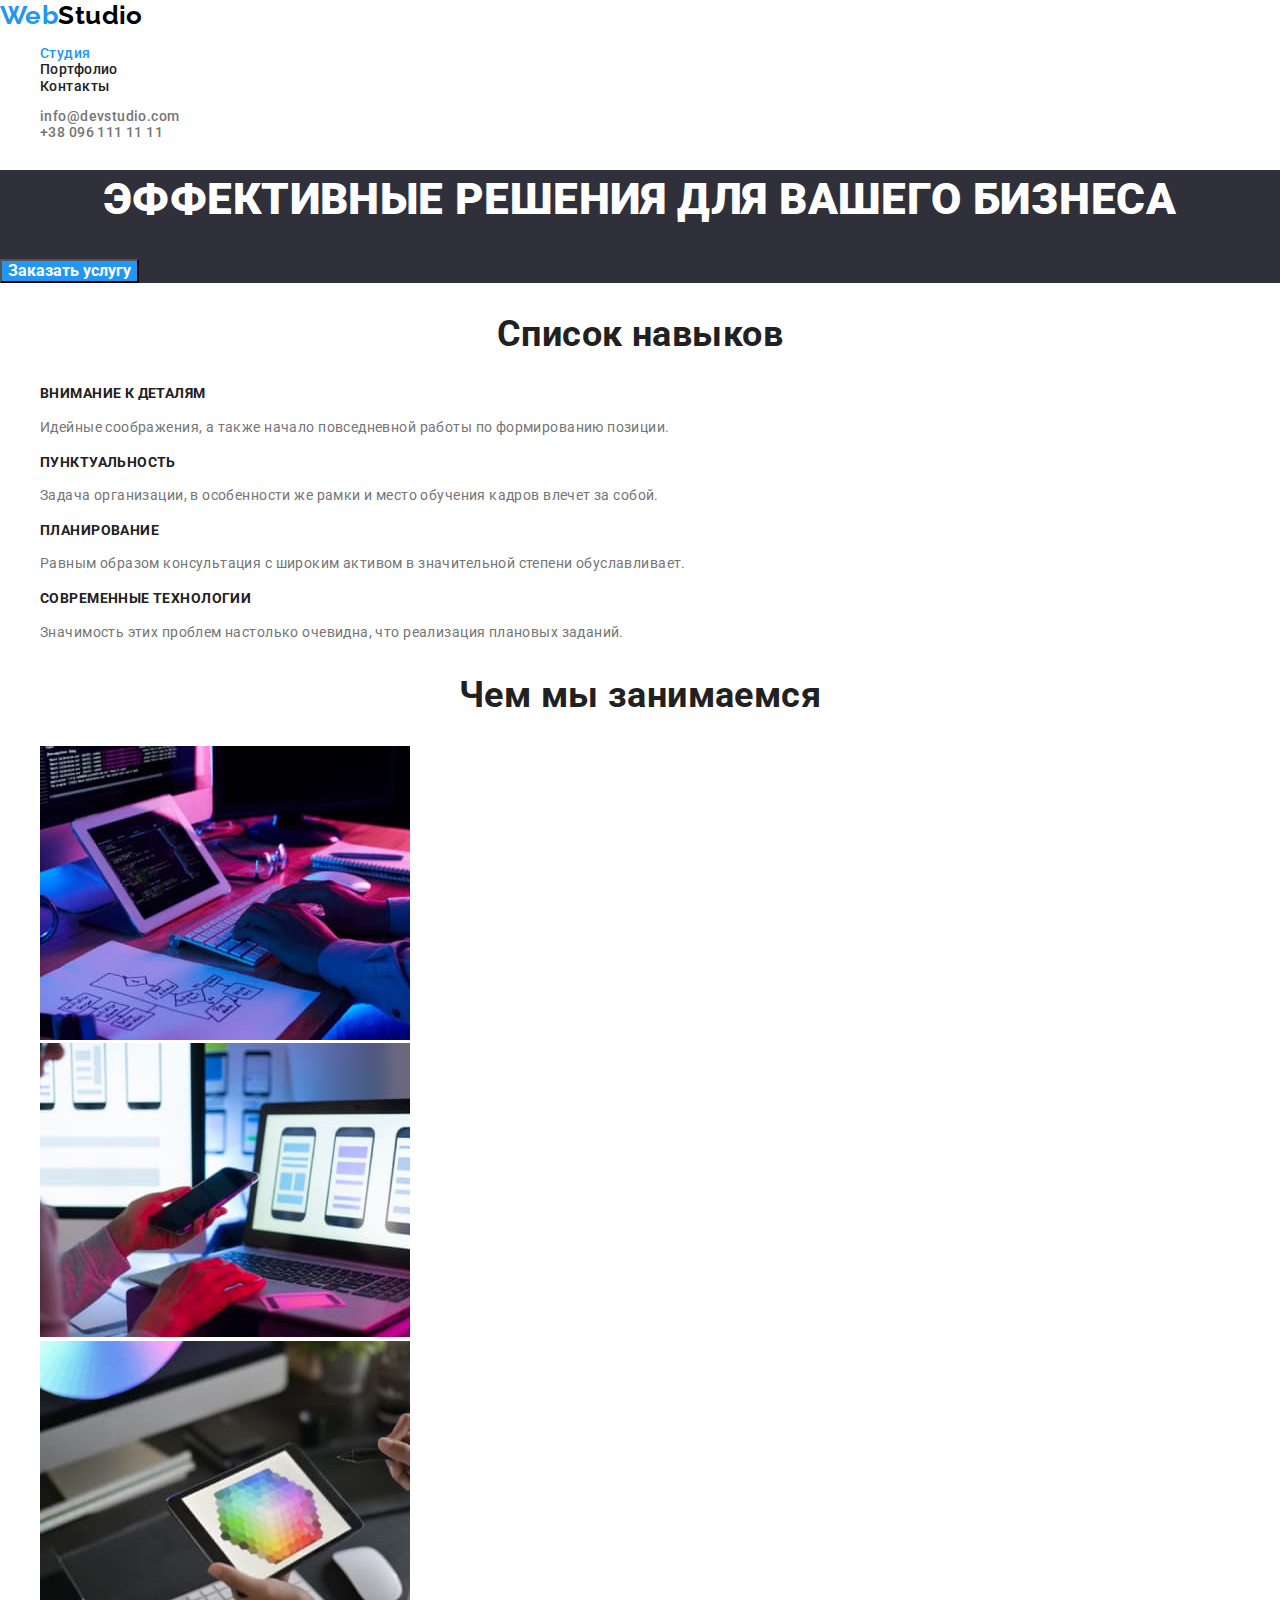
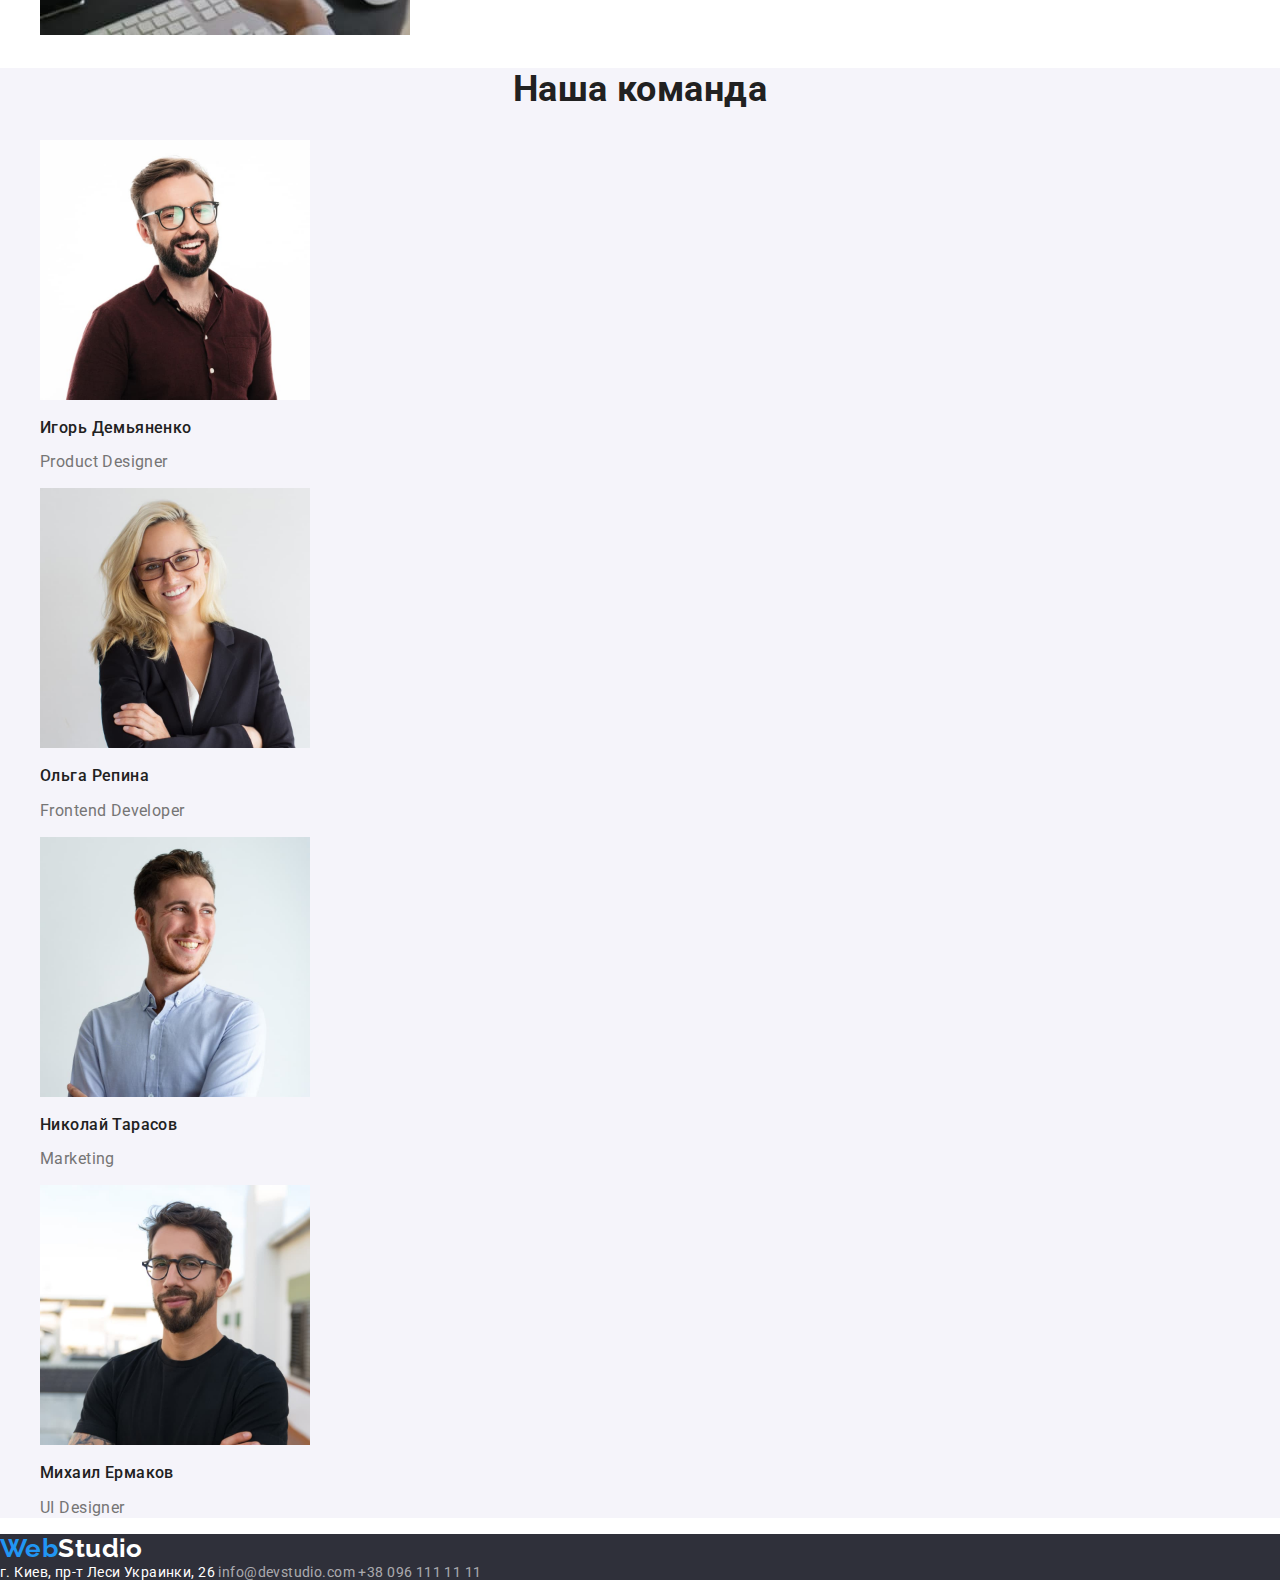
==== index.html @ aab305a7 "нормализация добавлена" ====
<!DOCTYPE html>
<html lang="ru">

<head>
    <meta charset="UTF-8">
    <meta http-equiv="X-UA-Compatible" content="IE=edge">
    <meta name="viewport" content="width=, initial-scale=1.0">
    <title>WebStudio</title>    
    <link rel="preconnect" href="https://fonts.googleapis.com">
    <link rel="preconnect" href="https://fonts.gstatic.com" crossorigin>
    <link
        href="https://fonts.googleapis.com/css2?family=Raleway:wght@700&family=Roboto:wght@400;500;700;900&display=swap"
        rel="stylesheet">
        <link rel="stylesheet" href="https://cdnjs.cloudflare.com/ajax/libs/modern-normalize/1.1.0/modern-normalize.min.css">
        <link rel="stylesheet" href="./css/style.css">
</head>

<div class="conteiner">
    <body>
        <header class="header">
            <nav class="site-nav">
                <a href="/" class=logo><span class="logo-color">Web</span>Studio</a>
                <ul class="list">
                    <li><a href="./ndex.html" class="link current">Студия</a></li>
                    <li><a href="./portfolio.html" class="link">Портфолио</a></li>
                    <li><a href="/" class="link">Контакты</a></li>
                </ul>
    
            </nav>
    
            <ul class="list">
                <li><a href="mailto:info@devstudio.com" class="user link">info@devstudio.com</a></li>
                <li><a href="tel:+380961111111" class="user link">+38 096 111 11 11</a></li>
            </ul>
    
        </header>
    
        <main>
            <!--Герой-->
            <section class="hero">
                <h1 class="hero-title">Эффективные решения для вашего бизнеса</h1>
                <button type="button" class="button"> Заказать услугу</button>
            </section>
            <!--Преимущества-->
            <section class="section">
                <h2 class="section-title">Cписок навыков</h2>
                <ul class="feature-list list">
                    <li>
                        <h3 class="title">Внимание к деталям</h3>
                        <p class="text">Идейные соображения, а также начало повседневной работы по формированию позиции.</p>
                    </li>
                    <li>
                        <h3 class="title">Пунктуальность</h3>
                        <p class="text">Задача организации, в особенности же рамки и место обучения кадров влечет за собой.
                        </p>
                    </li>
                    <li>
                        <h3 class="title">Планирование</h3>
                        <p class="text">Равным образом консультация с широким активом в значительной степени обуславливает.
                        </p>
                    </li>
                    <li>
                        <h3 class="title">Современные технологии</h3>
                        <p class="text">Значимость этих проблем настолько очевидна, что реализация плановых заданий.</p>
                    </li>
    
                </ul>
            </section>
            <!--Примеры работ-->
            <section class="section">
                <h2 class="section-title">Чем мы занимаемся</h2>
                <ul class="list">
                    <li> <a href="">
                            <img src="./images/box1.jpg" alt="версия для компьютера" width="370">
                        </a>
                    </li>
                    <li> <a href=""><img src="./images/box2.jpg" alt="версия для телефона" width="370"></a>
    
                    </li>
                    <li><a href=""><img src="./images/box3.jpg" alt="версия для планшета" width="370"></a>
    
                    </li>
                </ul>
            </section>
            <!--Наша команда-->
            <section class="section team">
                <h2 class="section-title">Наша команда</h2>
                <ul class="list">
                    <li>
                        <img src="./images/img1.jpg" alt="фото Игоря Демьяненко" width="270">
                        <h3 class="name">Игорь Демьяненко</h3>
                        <p class="post">Product Designer</p>
                    </li>
                    <li>
                        <img src="./images/img2.jpg" alt="фото Ольги Репиной" width="270">
                        <h3 class="name">Ольга Репина</h3>
                        <p class="post">Frontend Developer</p>
                    </li>
                    <li>
                        <img src="./images/img3.jpg" alt="фото Николая Тарасова" width="270">
                        <h3 class="name">Николай Тарасов</h3>
                        <p class="post">Marketing</p>
                    </li>
                    <li>
                        <img src="./images/img4.jpg" alt="фото Михаила Ермакова" width="270">
                        <h3 class="name">Михаил Ермаков</h3>
                        <p class="post">UI Designer</p>
                    </li>
                </ul>
            </section>
        </main>
    
        <footer class="footer">
            <a href="/" class="footer-logo link"><span class="logo-color">Web</span>Studio</a>
            <address class="address">
                г. Киев, пр-т Леси Украинки, 26
                <a href="mailto:info@devstudio.com" class="footer-link link">info@devstudio.com</a>
                <a href="tel:+380961111111" class="footer-link link">+38 096 111 11 11</a>
            </address>
    
        </footer>
    
    </body>
</div>

</html>
---- css/style.css ----
/* основной цвет  #757575* */
/* вторичный цвет #212121* /
/* цвет фона  #E5E5E5*/
/* вторичный цвет фона  2F303A*/
/* цвет в хутуре rgb(0, 0, 0, 0.2) */
/* акцент 2196F3*/

:root {
  --primary-text-color: #757575;
  --title-text-color: #212121;
  --primary-bg-color: #ffffff;
  --secondary-bg-color: #2f303a;
  --accent: #2196f3;
}
/* общие свойства */
body {
  background-color: var(--primary-bg-color);
  color: var(--primary-text-color);
  font-family: Roboto, sans-serif;
  font-weight: 400;
  font-size: 14px;
  letter-spacing: 0.03em;
}

.list,
.lists {
  list-style: none;
}
.link {
  text-decoration: none;
}

.user {
  color: var(--primary-text-color);
  font-weight: 500;
}
.user:hover {
  color: var(--accent);
}

.logo {
  color: #000000;
  font-family: Raleway, sans-serif;
  font-weight: 700;
  font-size: 26px;
  line-height: 1.19;
  text-decoration: none;
}
.logo-color {
  color: var(--accent);
}
.footer-logo {
  color: #ffffff;
  font-family: Raleway, sans-serif;
  font-weight: 700;
  font-size: 26px;
  text-decoration: none;
}

.footer {
  background-color: #2f303a;
}
/* Навигация */
.site-nav .link {
  color: var(--title-text-color);
  font-weight: 500;
  font-size: 14px;
  line-height: 1.17;
}
.site-nav .link:hover,
.site-nav .link.current {
  color: var(--accent);
}

/* Герой */
.hero {
  background-color: var(--secondary-bg-color);
}
.hero-title {
  color: #ffffff;
  font-weight: 900;
  font-size: 44px;
  line-height: 1.36;
  text-align: center;
  text-transform: uppercase;
}
.button {
  color: var(--primary-bg-color);
  background-color: var(--accent);
  font-weight: 700;
  font-size: 16px;
}
.button:hover,
.button:focus {
  background-color: #188ce8;
}

/* Секция */
.section-title {
  color: var(--title-text-color);
  font-weight: 700;
  font-size: 36px;
  line-height: 1.17;
  text-align: center;
}

/* Преимущества */

.feature-list .title {
  color: var(--title-text-color);
  font-weight: 700;
  font-size: 14px;
  line-height: 1.17;
  text-transform: uppercase;
}
.feature-list .text {
  color: var(--primary-text-color);
  font-weight: 400;
  font-size: 14px;
  line-height: 1.71;
}

/* Примеры работ */

/* Наша команда */
.name {
  color: var(--title-text-color);
  font-size: 16px;
  font-weight: 500;
  line-height: 1.17;
}
.post {
  color: var(--primary-text-color);
  font-size: 16px;
  font-weight: 400;
  line-height: 1.17;
}
.team {
  background-color: #f5f4fa;
}
/* хутер */

.address {
  color: #ffffff;
  font-size: 14px;
  font-style: normal;
}
.footer-link {
  color: rgba(255, 255, 255, 0.6);
  font-size: 14px;
  font-weight: 400;
  line-height: 1.17;
}

/* Портфолио */
.filtr {
  color: var(--title-text-color);
  background-color: #f5f4fa;
  font-weight: 500;
  font-size: 16px;
  line-height: 1.62;
}
.filtr:hover,
.filtr:focus {
  background-color: var(--accent);
  color: #ffffff;
}
.lists .title {
  color: var(--title-text-color);
  font-weight: 700;
  font-size: 18px;
  line-height: 2;
}

.link .description {
  color: var(--primary-text-color);
  font-weight: 400;
  font-size: 16px;
  line-height: 1.87;
}
.currents {
  color: var(--primary-bg-color);
  background-color: var(--accent);
}
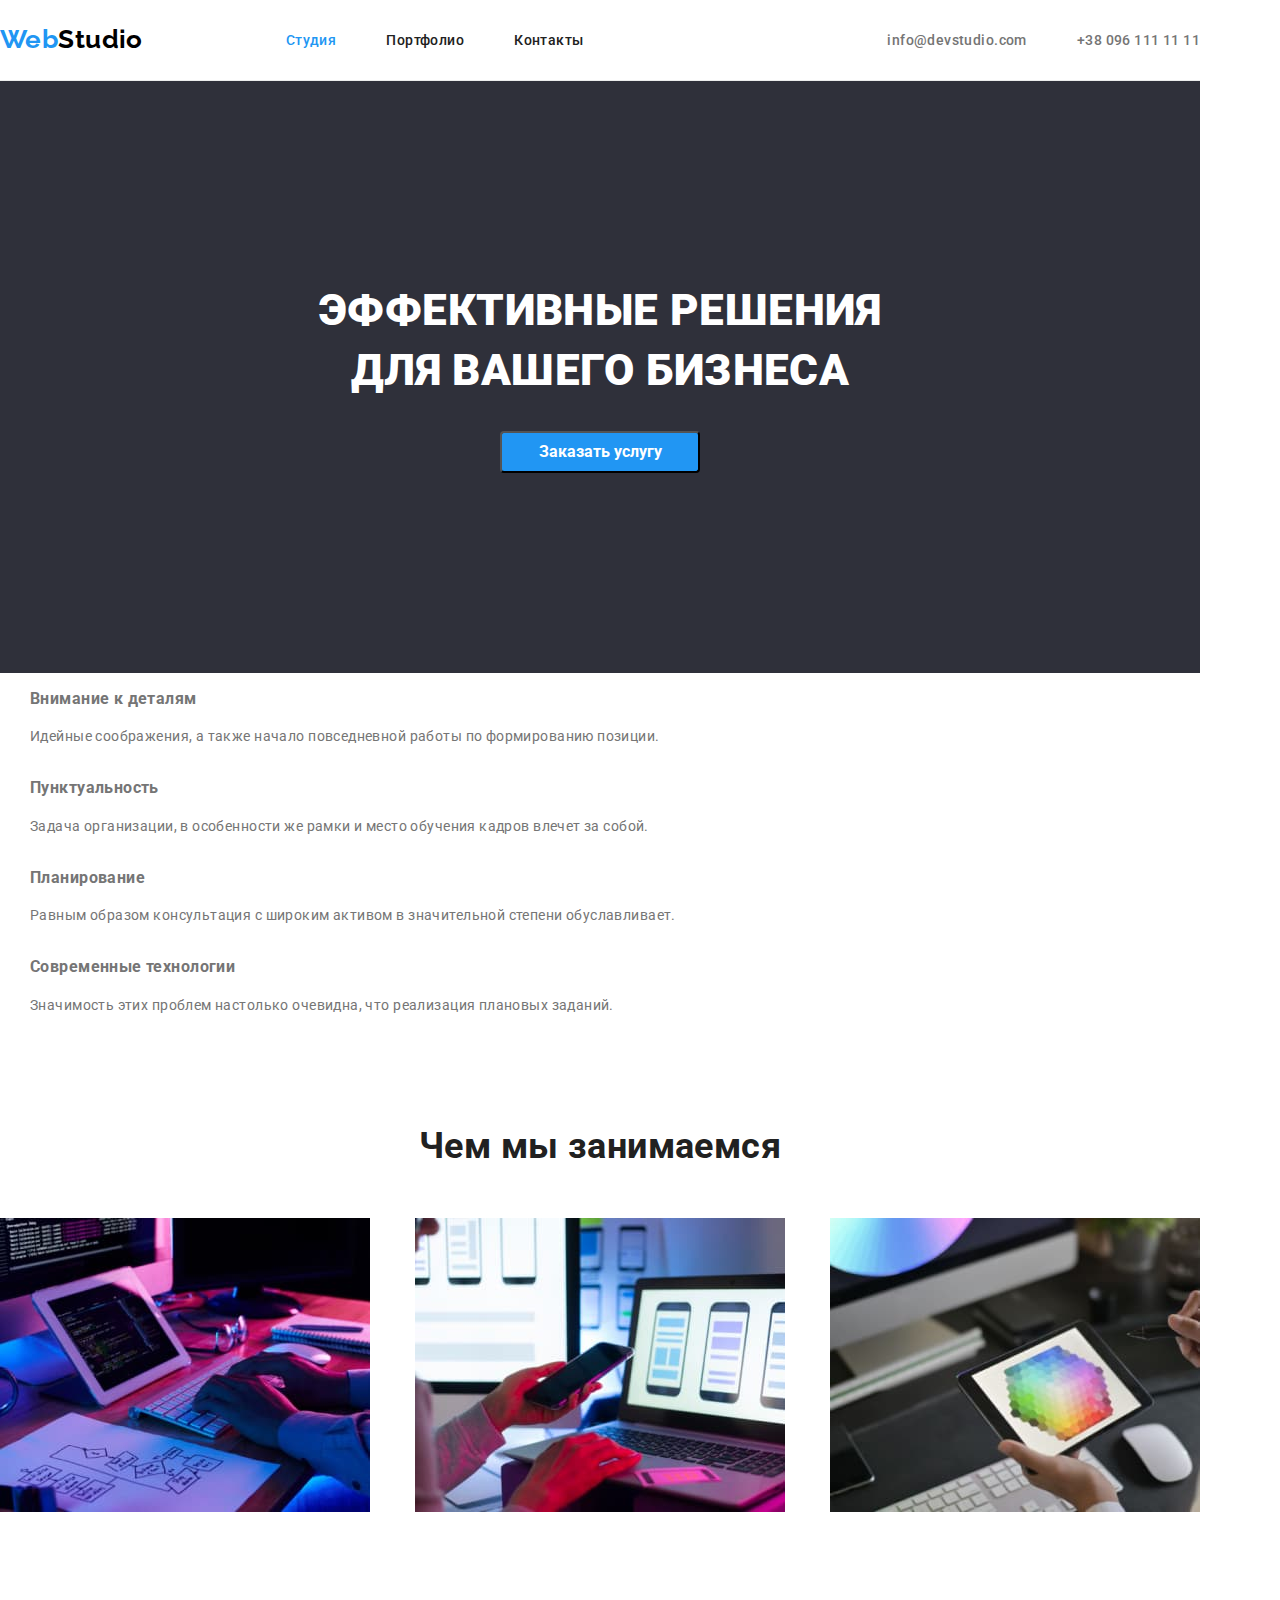
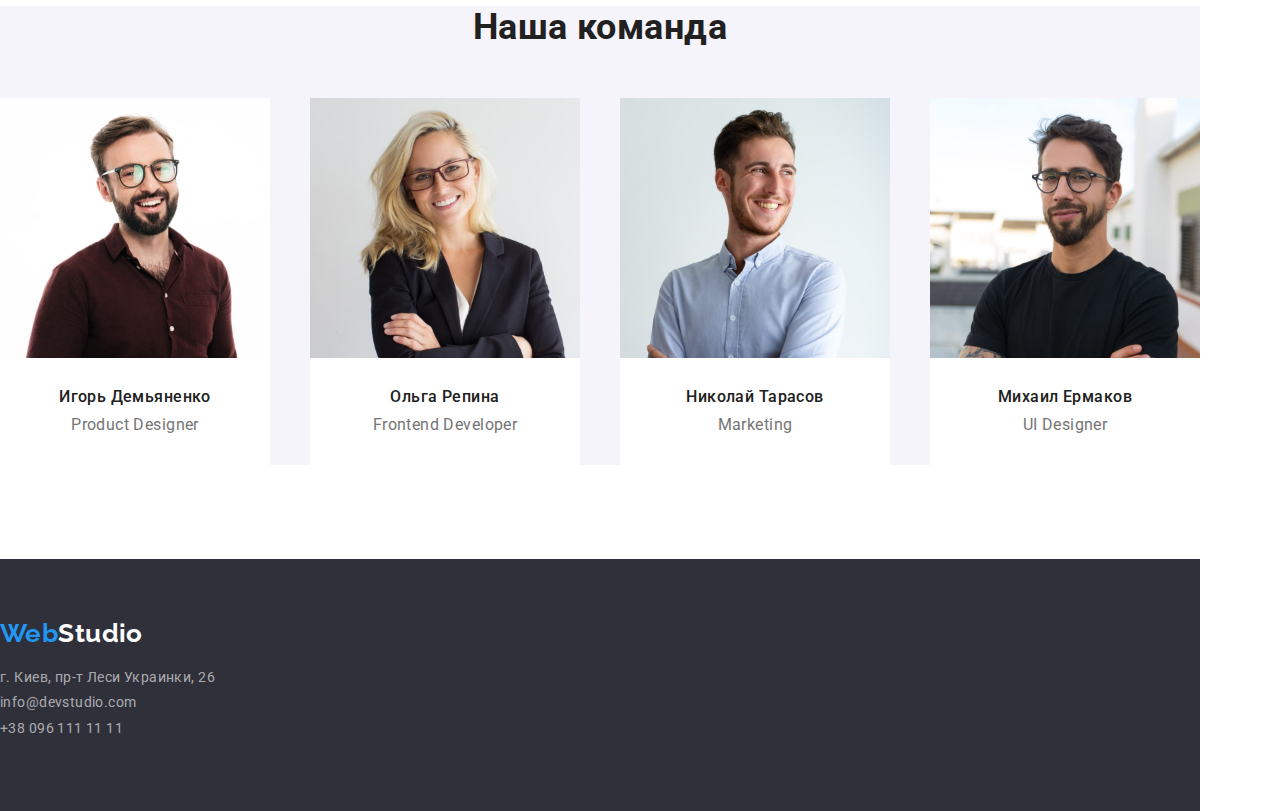
==== commit bba5ee40: "добавление флексов" ====
--- a/index.html
+++ b/index.html
@@ -5,121 +5,139 @@
     <meta charset="UTF-8">
     <meta http-equiv="X-UA-Compatible" content="IE=edge">
     <meta name="viewport" content="width=, initial-scale=1.0">
-    <title>WebStudio</title>    
+    <title>WebStudio</title>
     <link rel="preconnect" href="https://fonts.googleapis.com">
     <link rel="preconnect" href="https://fonts.gstatic.com" crossorigin>
     <link
         href="https://fonts.googleapis.com/css2?family=Raleway:wght@700&family=Roboto:wght@400;500;700;900&display=swap"
         rel="stylesheet">
-        <link rel="stylesheet" href="https://cdnjs.cloudflare.com/ajax/libs/modern-normalize/1.1.0/modern-normalize.min.css">
-        <link rel="stylesheet" href="./css/style.css">
+    <link rel="stylesheet"
+        href="https://cdnjs.cloudflare.com/ajax/libs/modern-normalize/1.1.0/modern-normalize.min.css">
+    <link rel="stylesheet" href="./css/style.css">
 </head>
 
 <div class="conteiner">
+
     <body>
         <header class="header">
             <nav class="site-nav">
                 <a href="/" class=logo><span class="logo-color">Web</span>Studio</a>
-                <ul class="list">
-                    <li><a href="./ndex.html" class="link current">Студия</a></li>
-                    <li><a href="./portfolio.html" class="link">Портфолио</a></li>
+                <ul class="list list-nav">
+                    <li><a href="./index.html" class="link current">Студия</a></li>
+                    <li><a href="./portfolio.html" class="link ">Портфолио</a></li>
                     <li><a href="/" class="link">Контакты</a></li>
                 </ul>
-    
+
             </nav>
-    
-            <ul class="list">
+
+            <ul class="lists">
                 <li><a href="mailto:info@devstudio.com" class="user link">info@devstudio.com</a></li>
-                <li><a href="tel:+380961111111" class="user link">+38 096 111 11 11</a></li>
+                <li><a href="tel:+380961111111" class="user link tel">+38 096 111 11 11</a></li>
             </ul>
-    
+
         </header>
-    
+
         <main>
             <!--Герой-->
-            <section class="hero">
-                <h1 class="hero-title">Эффективные решения для вашего бизнеса</h1>
-                <button type="button" class="button"> Заказать услугу</button>
+            <section class="hero">    
+                    <h1 class="hero-title">Эффективные решения <br> для вашего бизнеса</h1>
+                    <button type="button" class="button"> Заказать услугу</button>      
+                          
+                               
             </section>
             <!--Преимущества-->
             <section class="section">
-                <h2 class="section-title">Cписок навыков</h2>
                 <ul class="feature-list list">
-                    <li>
+                    <li class="item item-first">
                         <h3 class="title">Внимание к деталям</h3>
-                        <p class="text">Идейные соображения, а также начало повседневной работы по формированию позиции.</p>
-                    </li>
-                    <li>
-                        <h3 class="title">Пунктуальность</h3>
-                        <p class="text">Задача организации, в особенности же рамки и место обучения кадров влечет за собой.
+                        <p class="text">Идейные соображения, а также начало повседневной работы по формированию позиции.
                         </p>
                     </li>
-                    <li>
-                        <h3 class="title">Планирование</h3>
-                        <p class="text">Равным образом консультация с широким активом в значительной степени обуславливает.
+                    <li class="item">
+                        <h3 class="title">Пунктуальность</h3>
+                        <p class="text">Задача организации, в особенности же рамки и место обучения кадров влечет за
+                            собой.
                         </p>
                     </li>
-                    <li>
+                    <li class="item">
+                        <h3 class="title">Планирование</h3>
+                        <p class="text">Равным образом консультация с широким активом в значительной степени
+                            обуславливает.
+                        </p>
+                    </li>
+                    <li class="item">
                         <h3 class="title">Современные технологии</h3>
                         <p class="text">Значимость этих проблем настолько очевидна, что реализация плановых заданий.</p>
                     </li>
-    
+
                 </ul>
             </section>
             <!--Примеры работ-->
-            <section class="section">
+            <section class="section works">
                 <h2 class="section-title">Чем мы занимаемся</h2>
-                <ul class="list">
-                    <li> <a href="">
+                <ul class="list card-set">
+                    <li class="card"> <a href="">
                             <img src="./images/box1.jpg" alt="версия для компьютера" width="370">
                         </a>
                     </li>
-                    <li> <a href=""><img src="./images/box2.jpg" alt="версия для телефона" width="370"></a>
-    
+                    <li class="card"> <a href=""><img src="./images/box2.jpg" alt="версия для телефона" width="370"></a>
+
                     </li>
-                    <li><a href=""><img src="./images/box3.jpg" alt="версия для планшета" width="370"></a>
-    
+                    <li class="card"><a href=""><img src="./images/box3.jpg" alt="версия для планшета" width="370"></a>
+
                     </li>
                 </ul>
             </section>
             <!--Наша команда-->
-            <section class="section team">
+            <section class="team">
                 <h2 class="section-title">Наша команда</h2>
-                <ul class="list">
-                    <li>
+                <ul class="list card-names">
+                    <li class="names">
                         <img src="./images/img1.jpg" alt="фото Игоря Демьяненко" width="270">
-                        <h3 class="name">Игорь Демьяненко</h3>
-                        <p class="post">Product Designer</p>
+                        <div class="card-contant">
+                            <h3 class="name">Игорь Демьяненко</h3>
+                            <p class="post">Product Designer</p>
+                        </div>
+                        
                     </li>
-                    <li>
+                    <li class="names">
                         <img src="./images/img2.jpg" alt="фото Ольги Репиной" width="270">
-                        <h3 class="name">Ольга Репина</h3>
-                        <p class="post">Frontend Developer</p>
+                        <div class="card-contant">
+                            <h3 class="name">Ольга Репина</h3>
+                            <p class="post">Frontend Developer</p>
+                        </div>
+                        
                     </li>
-                    <li>
+                    <li class="names">
                         <img src="./images/img3.jpg" alt="фото Николая Тарасова" width="270">
-                        <h3 class="name">Николай Тарасов</h3>
-                        <p class="post">Marketing</p>
+                        <div class="card-contant">
+                            <h3 class="name">Николай Тарасов</h3>
+                            <p class="post">Marketing</p>
+                        </div>
+                        
                     </li>
-                    <li>
+                    <li class="names">
                         <img src="./images/img4.jpg" alt="фото Михаила Ермакова" width="270">
-                        <h3 class="name">Михаил Ермаков</h3>
-                        <p class="post">UI Designer</p>
+                        <div class="card-contant">
+                            <h3 class="name">Михаил Ермаков</h3>
+                            <p class="post">UI Designer</p>
+                        </div>
+                        
                     </li>
                 </ul>
             </section>
         </main>
-    
+
         <footer class="footer">
             <a href="/" class="footer-logo link"><span class="logo-color">Web</span>Studio</a>
             <address class="address">
-                г. Киев, пр-т Леси Украинки, 26
-                <a href="mailto:info@devstudio.com" class="footer-link link">info@devstudio.com</a>
-                <a href="tel:+380961111111" class="footer-link link">+38 096 111 11 11</a>
+                <div class="footer-link">г. Киев, пр-т Леси Украинки, 26</div>
+               <div><a href="mailto:info@devstudio.com" class="footer-link link">info@devstudio.com</a></div>
+                <div><a href="tel:+380961111111" class="footer-link link">+38 096 111 11 11</a></div>
             </address>
-    
+
         </footer>
-    
+
     </body>
 </div>
 
--- a/css/style.css
+++ b/css/style.css
@@ -21,10 +21,35 @@
   font-size: 14px;
   letter-spacing: 0.03em;
 }
-
-.list,
+.conteiner {
+  width: 1200px;
+  margin: 0;
+  padding: 0;
+  border: 0px;
+}
+
+.header {
+  border-bottom: 1px solid #ececec;
+  display: flex;
+}
+
+.list-nav,
 .lists {
+  justify-content: space-between;
+  padding-left: 0px;
+  display: flex;
+  margin-left: auto;
+  margin-right: 0;
+  margin-top: 32px;
+  margin-bottom: 32px;
   list-style: none;
+}
+
+.list {
+  list-style: none;
+}
+.list-nav .link {
+  margin-left: 50px;
 }
 .link {
   text-decoration: none;
@@ -33,6 +58,9 @@
 .user {
   color: var(--primary-text-color);
   font-weight: 500;
+}
+.tel {
+  margin-left: 50px;
 }
 .user:hover {
   color: var(--accent);
@@ -45,6 +73,7 @@
   font-size: 26px;
   line-height: 1.19;
   text-decoration: none;
+  margin: 24px 93px 25px 0;
 }
 .logo-color {
   color: var(--accent);
@@ -55,12 +84,27 @@
   font-weight: 700;
   font-size: 26px;
   text-decoration: none;
+  margin-left: 0;
+  margin-top: 60px;
 }
 
 .footer {
   background-color: #2f303a;
+  height: 252px;
+}
+
+img {
+  display: block;
+  max-width: 100%;
+  height: auto;
 }
 /* Навигация */
+.site-nav {
+  display: flex;
+}
+.item {
+  margin-left: 30px;
+}
 .site-nav .link {
   color: var(--title-text-color);
   font-weight: 500;
@@ -75,20 +119,30 @@
 /* Герой */
 .hero {
   background-color: var(--secondary-bg-color);
-}
+  padding-top: 200px;
+  padding-bottom: 200px;
+  text-align: center;
+}
+
 .hero-title {
   color: #ffffff;
   font-weight: 900;
   font-size: 44px;
   line-height: 1.36;
-  text-align: center;
   text-transform: uppercase;
+  margin-top: 0;
+  margin-bottom: 30px;
 }
 .button {
   color: var(--primary-bg-color);
   background-color: var(--accent);
   font-weight: 700;
   font-size: 16px;
+  width: 200px;
+  padding: 10px 32px;
+  border-radius: 4px;
+  cursor: pointer;
+  box-sizing: border-box;
 }
 .button:hover,
 .button:focus {
@@ -96,17 +150,47 @@
 }
 
 /* Секция */
+.visually-hidden {
+  position: absolute;
+  clip: rect(0 0 0 0);
+  width: 1px;
+  height: 1px;
+  margin: -1px;
+}
+.section {
+  display: block;
+  margin-bottom: 94px;
+}
 .section-title {
   color: var(--title-text-color);
   font-weight: 700;
   font-size: 36px;
   line-height: 1.17;
   text-align: center;
+  margin-top: 0;
+  margin-bottom: 50px;
+}
+.feature-list {
+  display: flex;
+  flex-wrap: wrap;
+  padding-left: 0px;
+  margin-top: 0;
+  margin-bottom: 0;
+}
+
+item-first .feature-list {
+}
+.item .feature-list {
+  display: flex;
+  justify-content: space-between;
+  margin-top: 0;
+  margin-bottom: 0;
+  padding: 0;
 }
 
 /* Преимущества */
 
-.feature-list .title {
+.feature-list > .title {
   color: var(--title-text-color);
   font-weight: 700;
   font-size: 14px;
@@ -122,34 +206,75 @@
 
 /* Примеры работ */
 
+.card-set {
+  display: flex;
+  justify-content: space-between;
+  padding: 0;
+  margin: 0;
+}
+.card-set > .card {
+  flex-basis: calc(100% / 3-30px);
+}
+
 /* Наша команда */
-.name {
-  color: var(--title-text-color);
-  font-size: 16px;
-  font-weight: 500;
-  line-height: 1.17;
-}
-.post {
-  color: var(--primary-text-color);
-  font-size: 16px;
-  font-weight: 400;
-  line-height: 1.17;
+.card-contant {
+  padding-top: 30px;
+  padding-bottom: 30px;
+  text-align: center;
+  background: #ffffff;
 }
 .team {
   background-color: #f5f4fa;
-}
-/* хутер */
-
+  display: block;
+  margin-bottom: 94px;
+}
+.card-names {
+  display: flex;
+  justify-content: space-between;
+  padding: 0;
+  margin: 0;
+  border: #f5f4fa;
+}
+.card-names > .names {
+  flex-basis: calc(100% / 4-30px);
+}
+
+.name {
+  color: var(--title-text-color);
+  font-size: 16px;
+  font-weight: 500;
+  line-height: 1.17;
+  margin: 0 0 10px 0;
+}
+.post {
+  color: var(--primary-text-color);
+  font-size: 16px;
+  font-weight: 400;
+  line-height: 1.17;
+  margin: 0;
+}
+
+/* футер */
+.footer {
+  height: 252px;
+  display: block;
+  padding-top: 60px;
+  padding-bottom: 60px;
+}
 .address {
   color: #ffffff;
   font-size: 14px;
   font-style: normal;
+  display: block;
+  margin-top: 20px;
 }
 .footer-link {
   color: rgba(255, 255, 255, 0.6);
   font-size: 14px;
   font-weight: 400;
   line-height: 1.17;
+  display: block;
+  margin-bottom: 9px;
 }
 
 /* Портфолио */
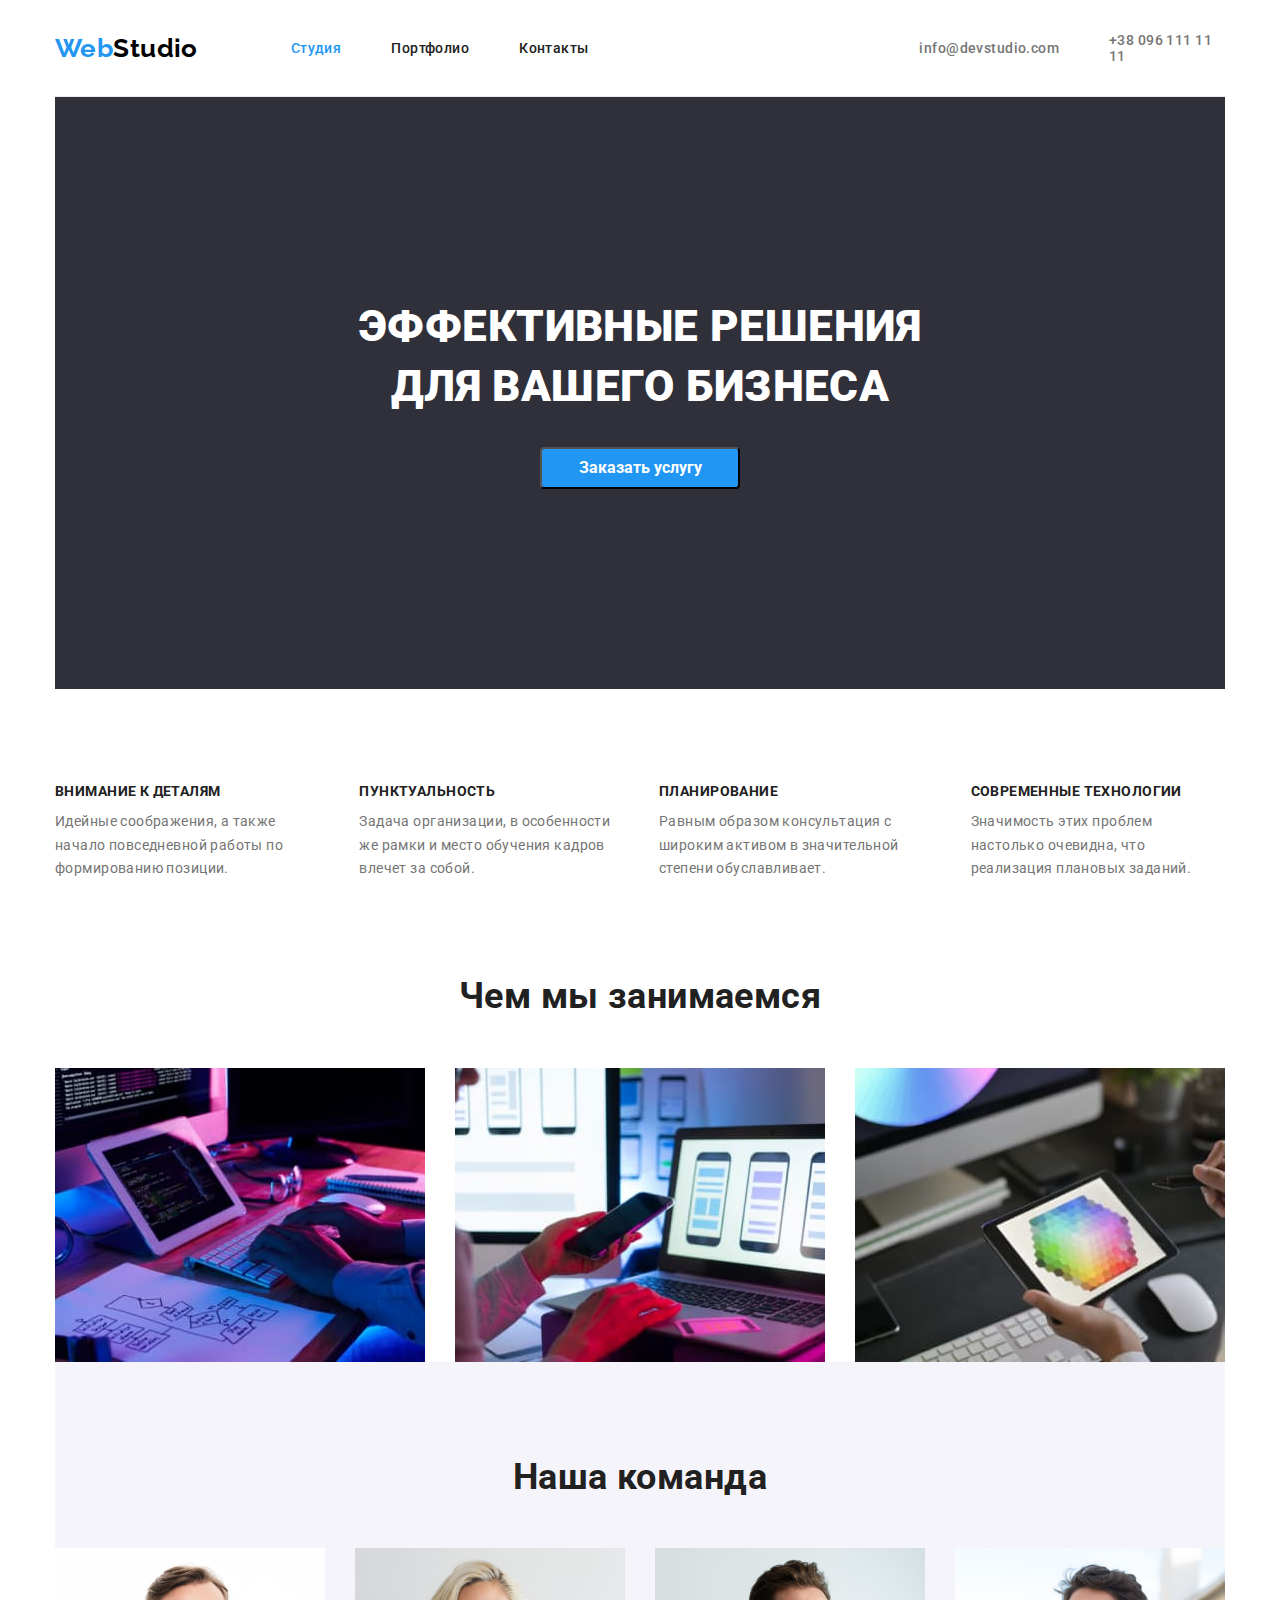
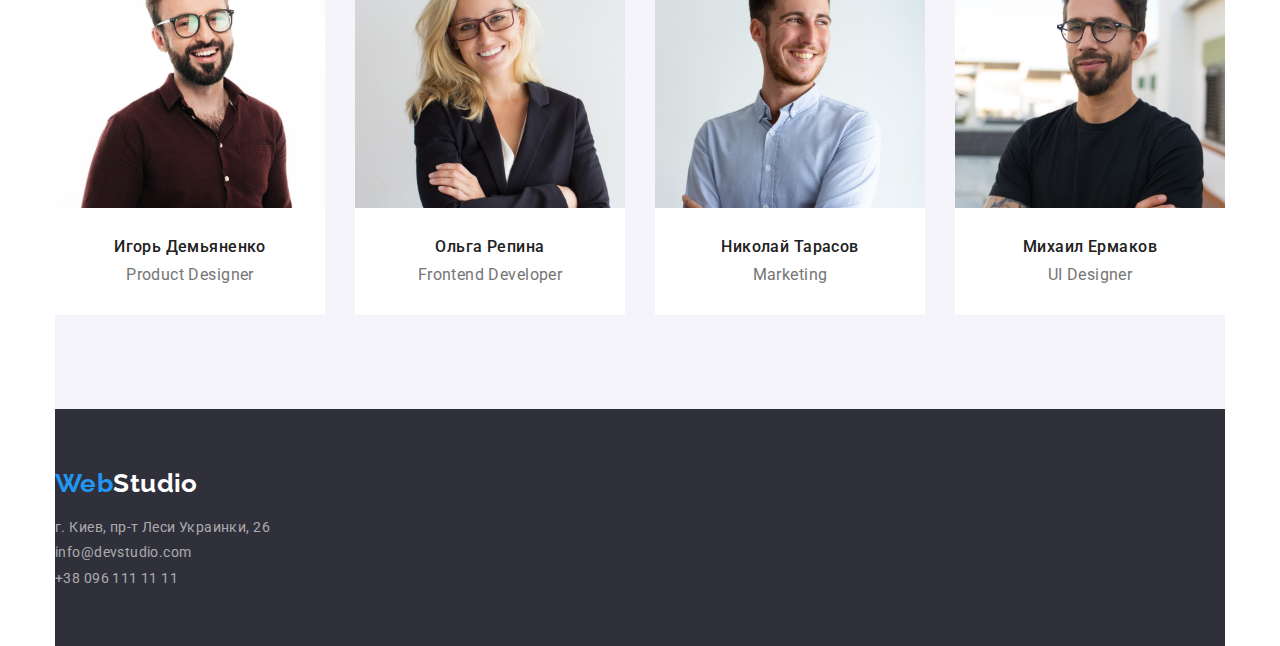
==== commit 4e0e3747: "добавление контейнеров с дивами, исправление отступов" ====
--- a/index.html
+++ b/index.html
@@ -16,129 +16,145 @@
     <link rel="stylesheet" href="./css/style.css">
 </head>
 
-<div class="conteiner">
-
-    <body>
-        <header class="header">
-            <nav class="site-nav">
-                <a href="/" class=logo><span class="logo-color">Web</span>Studio</a>
-                <ul class="list list-nav">
-                    <li><a href="./index.html" class="link current">Студия</a></li>
-                    <li><a href="./portfolio.html" class="link ">Портфолио</a></li>
-                    <li><a href="/" class="link">Контакты</a></li>
+    <body> 
+        <div class="conteiner">
+            <header class="header">
+                <nav class="site-nav">
+                    <a href="/" class=logo><span class="logo-color">Web</span>Studio</a>
+                    <ul class="list list-nav">
+                        <li><a href="./index.html" class="link current">Студия</a></li>
+                        <li class="link-header"><a href="./portfolio.html" class="link">Портфолио</a></li>
+                        <li class="link-header"><a href="/" class="link">Контакты</a></li>
+                    </ul>
+            
+                </nav>
+            
+                <ul class="lists">
+                    <li> <a href="mailto:info@devstudio.com" class="list user">info@devstudio.com</a></li>
+                    <li class="link-header"><a href="tel:+380961111111" class="list user">+38 096 111 11 11</a></li>
                 </ul>
-
-            </nav>
-
-            <ul class="lists">
-                <li><a href="mailto:info@devstudio.com" class="user link">info@devstudio.com</a></li>
-                <li><a href="tel:+380961111111" class="user link tel">+38 096 111 11 11</a></li>
-            </ul>
-
-        </header>
+            
+            </header>
+        </div>            
+        
 
         <main>
             <!--Герой-->
-            <section class="hero">    
+            <div class="conteiner">
+                <section class="hero">
+
                     <h1 class="hero-title">Эффективные решения <br> для вашего бизнеса</h1>
-                    <button type="button" class="button"> Заказать услугу</button>      
-                          
-                               
-            </section>
+                    <button type="button" class="button"> Заказать услугу</button>               
+                
+                </section>
+            </div>
+            
             <!--Преимущества-->
-            <section class="section">
-                <ul class="feature-list list">
-                    <li class="item item-first">
-                        <h3 class="title">Внимание к деталям</h3>
-                        <p class="text">Идейные соображения, а также начало повседневной работы по формированию позиции.
-                        </p>
-                    </li>
-                    <li class="item">
-                        <h3 class="title">Пунктуальность</h3>
-                        <p class="text">Задача организации, в особенности же рамки и место обучения кадров влечет за
-                            собой.
-                        </p>
-                    </li>
-                    <li class="item">
-                        <h3 class="title">Планирование</h3>
-                        <p class="text">Равным образом консультация с широким активом в значительной степени
-                            обуславливает.
-                        </p>
-                    </li>
-                    <li class="item">
-                        <h3 class="title">Современные технологии</h3>
-                        <p class="text">Значимость этих проблем настолько очевидна, что реализация плановых заданий.</p>
-                    </li>
-
-                </ul>
-            </section>
+            <div class="conteiner">
+                <section class="section">
+                    <ul class="feature-list list">
+                        <li class="item-first">
+                            <h3 class="title">Внимание к деталям</h3>
+                            <p class="text">Идейные соображения, а также начало повседневной работы по формированию позиции.
+                            </p>
+                        </li>
+                        <li class="item">
+                            <h3 class="title">Пунктуальность</h3>
+                            <p class="text">Задача организации, в особенности же рамки и место обучения кадров влечет за
+                                собой.
+                            </p>
+                        </li>
+                        <li class="item">
+                            <h3 class="title">Планирование</h3>
+                            <p class="text">Равным образом консультация с широким активом в значительной степени
+                                обуславливает.
+                            </p>
+                        </li>
+                        <li class="item">
+                            <h3 class="title">Современные технологии</h3>
+                            <p class="text">Значимость этих проблем настолько очевидна, что реализация плановых заданий.</p>
+                        </li>
+                
+                    </ul>
+                </section>
+            </div>
+            
             <!--Примеры работ-->
-            <section class="section works">
-                <h2 class="section-title">Чем мы занимаемся</h2>
-                <ul class="list card-set">
-                    <li class="card"> <a href="">
-                            <img src="./images/box1.jpg" alt="версия для компьютера" width="370">
-                        </a>
-                    </li>
-                    <li class="card"> <a href=""><img src="./images/box2.jpg" alt="версия для телефона" width="370"></a>
-
-                    </li>
-                    <li class="card"><a href=""><img src="./images/box3.jpg" alt="версия для планшета" width="370"></a>
-
-                    </li>
-                </ul>
-            </section>
+            <div class="conteiner">
+                <section class="section works">
+                    <h2 class="section-title">Чем мы занимаемся</h2>
+                    <ul class="list card-set">
+                        <li class="card"> <a href="">
+                                <img src="./images/box1.jpg" alt="версия для компьютера" width="370">
+                            </a>
+                        </li>
+                        <li class="card"> <a href=""><img src="./images/box2.jpg" alt="версия для телефона" width="370"></a>
+                
+                        </li>
+                        <li class="card"><a href=""><img src="./images/box3.jpg" alt="версия для планшета" width="370"></a>
+                
+                        </li>
+                    </ul>
+                </section>
+            </div>
+            
             <!--Наша команда-->
-            <section class="team">
-                <h2 class="section-title">Наша команда</h2>
-                <ul class="list card-names">
-                    <li class="names">
-                        <img src="./images/img1.jpg" alt="фото Игоря Демьяненко" width="270">
-                        <div class="card-contant">
-                            <h3 class="name">Игорь Демьяненко</h3>
-                            <p class="post">Product Designer</p>
-                        </div>
-                        
-                    </li>
-                    <li class="names">
-                        <img src="./images/img2.jpg" alt="фото Ольги Репиной" width="270">
-                        <div class="card-contant">
-                            <h3 class="name">Ольга Репина</h3>
-                            <p class="post">Frontend Developer</p>
-                        </div>
-                        
-                    </li>
-                    <li class="names">
-                        <img src="./images/img3.jpg" alt="фото Николая Тарасова" width="270">
-                        <div class="card-contant">
-                            <h3 class="name">Николай Тарасов</h3>
-                            <p class="post">Marketing</p>
-                        </div>
-                        
-                    </li>
-                    <li class="names">
-                        <img src="./images/img4.jpg" alt="фото Михаила Ермакова" width="270">
-                        <div class="card-contant">
-                            <h3 class="name">Михаил Ермаков</h3>
-                            <p class="post">UI Designer</p>
-                        </div>
-                        
-                    </li>
-                </ul>
-            </section>
+            <div class="conteiner">
+                <section class="team">
+                    <h2 class="section-title">Наша команда</h2>
+                    <ul class="list card-names">
+                        <li class="names">
+                            <img src="./images/img1.jpg" alt="фото Игоря Демьяненко" width="270">
+                            <div class="card-contant">
+                                <h3 class="name">Игорь Демьяненко</h3>
+                                <p class="post">Product Designer</p>
+                            </div>
+                
+                        </li>
+                        <li class="names">
+                            <img src="./images/img2.jpg" alt="фото Ольги Репиной" width="270">
+                            <div class="card-contant">
+                                <h3 class="name">Ольга Репина</h3>
+                                <p class="post">Frontend Developer</p>
+                            </div>
+                
+                        </li>
+                        <li class="names">
+                            <img src="./images/img3.jpg" alt="фото Николая Тарасова" width="270">
+                            <div class="card-contant">
+                                <h3 class="name">Николай Тарасов</h3>
+                                <p class="post">Marketing</p>
+                            </div>
+                
+                        </li>
+                        <li class="names">
+                            <img src="./images/img4.jpg" alt="фото Михаила Ермакова" width="270">
+                            <div class="card-contant">
+                                <h3 class="name">Михаил Ермаков</h3>
+                                <p class="post">UI Designer</p>
+                            </div>
+                
+                        </li>
+                    </ul>
+                </section>
+            </div>
+            
         </main>
-
-        <footer class="footer">
-            <a href="/" class="footer-logo link"><span class="logo-color">Web</span>Studio</a>
-            <address class="address">
-                <div class="footer-link">г. Киев, пр-т Леси Украинки, 26</div>
-               <div><a href="mailto:info@devstudio.com" class="footer-link link">info@devstudio.com</a></div>
-                <div><a href="tel:+380961111111" class="footer-link link">+38 096 111 11 11</a></div>
-            </address>
-
-        </footer>
+        <!--Футер-->
+        <div class="conteiner">
+            <footer class="footer">
+                <a href="/" class="footer-logo"><span class="logo-color">Web</span>Studio</a>
+                <address class="address">
+                    <div class="footer-link size">г. Киев, пр-т Леси Украинки, 26</div>
+                    <div><a href="mailto:info@devstudio.com" class="footer-link size">info@devstudio.com</a></div>
+                    <div><a href="tel:+380961111111" class="footer-link">+38 096 111 11 11</a></div>
+                </address>
+            
+            </footer>
+        </div>
+        
 
     </body>
-</div>
+
 
 </html>--- a/css/style.css
+++ b/css/style.css
@@ -22,89 +22,80 @@
   letter-spacing: 0.03em;
 }
 .conteiner {
+  margin-left: auto;
+  margin-right: auto;
   width: 1200px;
-  margin: 0;
-  padding: 0;
-  border: 0px;
-}
-
+  padding: 0 15px;
+}
+
+img {
+  display: block;
+  max-width: 100%;
+  height: auto;
+}
+
+.list {
+  list-style: none;
+}
+
+/* хедер */
 .header {
   border-bottom: 1px solid #ececec;
   display: flex;
 }
 
-.list-nav,
+.logo {
+  display: flex;
+  align-items: center;
+  color: #000000;
+  font-family: Raleway, sans-serif;
+  font-weight: 700;
+  font-size: 26px;
+  line-height: 1.19;
+  text-decoration: none;
+  margin-right: 93px;
+}
+.logo-color {
+  color: var(--accent);
+}
+
 .lists {
-  justify-content: space-between;
   padding-left: 0px;
   display: flex;
-  margin-left: auto;
-  margin-right: 0;
-  margin-top: 32px;
-  margin-bottom: 32px;
+  align-items: center;
+  margin: 0;
   list-style: none;
 }
 
-.list {
-  list-style: none;
-}
-.list-nav .link {
-  margin-left: 50px;
-}
-.link {
-  text-decoration: none;
-}
-
 .user {
   color: var(--primary-text-color);
   font-weight: 500;
-}
-.tel {
-  margin-left: 50px;
-}
+  font-size: 14px;
+  display: flex;
+  padding-top: 32px;
+  padding-bottom: 32px;
+  text-decoration: none;
+}
+
 .user:hover {
   color: var(--accent);
 }
-
-.logo {
-  color: #000000;
-  font-family: Raleway, sans-serif;
-  font-weight: 700;
-  font-size: 26px;
-  line-height: 1.19;
-  text-decoration: none;
-  margin: 24px 93px 25px 0;
-}
-.logo-color {
-  color: var(--accent);
-}
-.footer-logo {
-  color: #ffffff;
-  font-family: Raleway, sans-serif;
-  font-weight: 700;
-  font-size: 26px;
-  text-decoration: none;
-  margin-left: 0;
-  margin-top: 60px;
-}
-
-.footer {
-  background-color: #2f303a;
-  height: 252px;
-}
-
-img {
-  display: block;
-  max-width: 100%;
-  height: auto;
-}
+.link-header {
+  margin-left: 50px;
+  align-items: center;
+}
+
 /* Навигация */
 .site-nav {
   display: flex;
 }
-.item {
-  margin-left: 30px;
-}
+.list-nav {
+  padding-left: 0px;
+  display: flex;
+  align-items: center;
+  margin: 0 331px 0 0;
+}
+
 .site-nav .link {
   color: var(--title-text-color);
   font-weight: 500;
@@ -114,6 +105,14 @@
 .site-nav .link:hover,
 .site-nav .link.current {
   color: var(--accent);
+}
+
+.link {
+  display: block;
+  align-items: center;
+  text-decoration: none;
+  padding-top: 32px;
+  padding-bottom: 32px;
 }
 
 /* Герой */
@@ -122,6 +121,7 @@
   padding-top: 200px;
   padding-bottom: 200px;
   text-align: center;
+  margin-bottom: 94px;
 }
 
 .hero-title {
@@ -159,7 +159,6 @@
 }
 .section {
   display: block;
-  margin-bottom: 94px;
 }
 .section-title {
   color: var(--title-text-color);
@@ -172,25 +171,24 @@
 }
 .feature-list {
   display: flex;
-  flex-wrap: wrap;
+  justify-content: space-between;
   padding-left: 0px;
   margin-top: 0;
   margin-bottom: 0;
 }
-
-item-first .feature-list {
-}
-.item .feature-list {
-  display: flex;
-  justify-content: space-between;
+.feature-list > .item {
+  flex-basis: calc(100% / 4-30px);
+}
+.feature-list .title {
   margin-top: 0;
   margin-bottom: 0;
   padding: 0;
+  margin-bottom: 10px;
 }
 
 /* Преимущества */
 
-.feature-list > .title {
+.feature-list .title {
   color: var(--title-text-color);
   font-weight: 700;
   font-size: 14px;
@@ -202,9 +200,18 @@
   font-weight: 400;
   font-size: 14px;
   line-height: 1.71;
+  margin-top: 0;
+  margin-bottom: 0;
+  padding: 0;
+}
+.item {
+  margin-left: 30px;
 }
 
 /* Примеры работ */
+.works {
+  padding-top: 94px;
+}
 
 .card-set {
   display: flex;
@@ -226,7 +233,8 @@
 .team {
   background-color: #f5f4fa;
   display: block;
-  margin-bottom: 94px;
+  padding-top: 94px;
+  padding-bottom: 94px;
 }
 .card-names {
   display: flex;
@@ -256,11 +264,22 @@
 
 /* футер */
 .footer {
-  height: 252px;
+  background-color: #2f303a;
   display: block;
   padding-top: 60px;
   padding-bottom: 60px;
 }
+.footer-logo {
+  display: flex;
+  align-items: center;
+  color: #ffffff;
+  font-family: Raleway, sans-serif;
+  font-weight: 700;
+  font-size: 26px;
+  text-decoration: none;
+  margin: 0;
+}
+
 .address {
   color: #ffffff;
   font-size: 14px;
@@ -273,17 +292,28 @@
   font-size: 14px;
   font-weight: 400;
   line-height: 1.17;
-  display: block;
+  text-decoration: none;
+  display: block;
+}
+.size {
   margin-bottom: 9px;
 }
 
 /* Портфолио */
+.portfolio {
+  background-color: #ffffff;
+  padding-bottom: 94px;
+  padding-top: 94px;
+}
+
 .filtr {
   color: var(--title-text-color);
   background-color: #f5f4fa;
   font-weight: 500;
   font-size: 16px;
   line-height: 1.62;
+  padding: 6px 22px;
+  margin-left: 8px;
 }
 .filtr:hover,
 .filtr:focus {
@@ -307,3 +337,35 @@
   color: var(--primary-bg-color);
   background-color: var(--accent);
 }
+.portfolio-item {
+  display: flex;
+  flex-wrap: nowrap;
+  justify-content: center;
+  padding: 0;
+  margin: 0;
+}
+.portfolio-item > .portfolio-button {
+  flex-basis: calc(100% / 5-8px);
+  margin-bottom: 50px;
+}
+.second {
+  display: flex;
+  flex-wrap: wrap;
+  margin-top: -30px;
+  margin-left: -30px;
+}
+.second > .filtrs {
+  flex-basis: calc (100% / 9-30px);
+  margin-left: 30px;
+  margin-top: 30px;
+}
+.card-cont {
+  padding: 20px 24px;
+  margin: 0;
+}
+.card-cont > .title {
+  margin: 0;
+}
+.card-cont > .description {
+  margin: 0;
+}
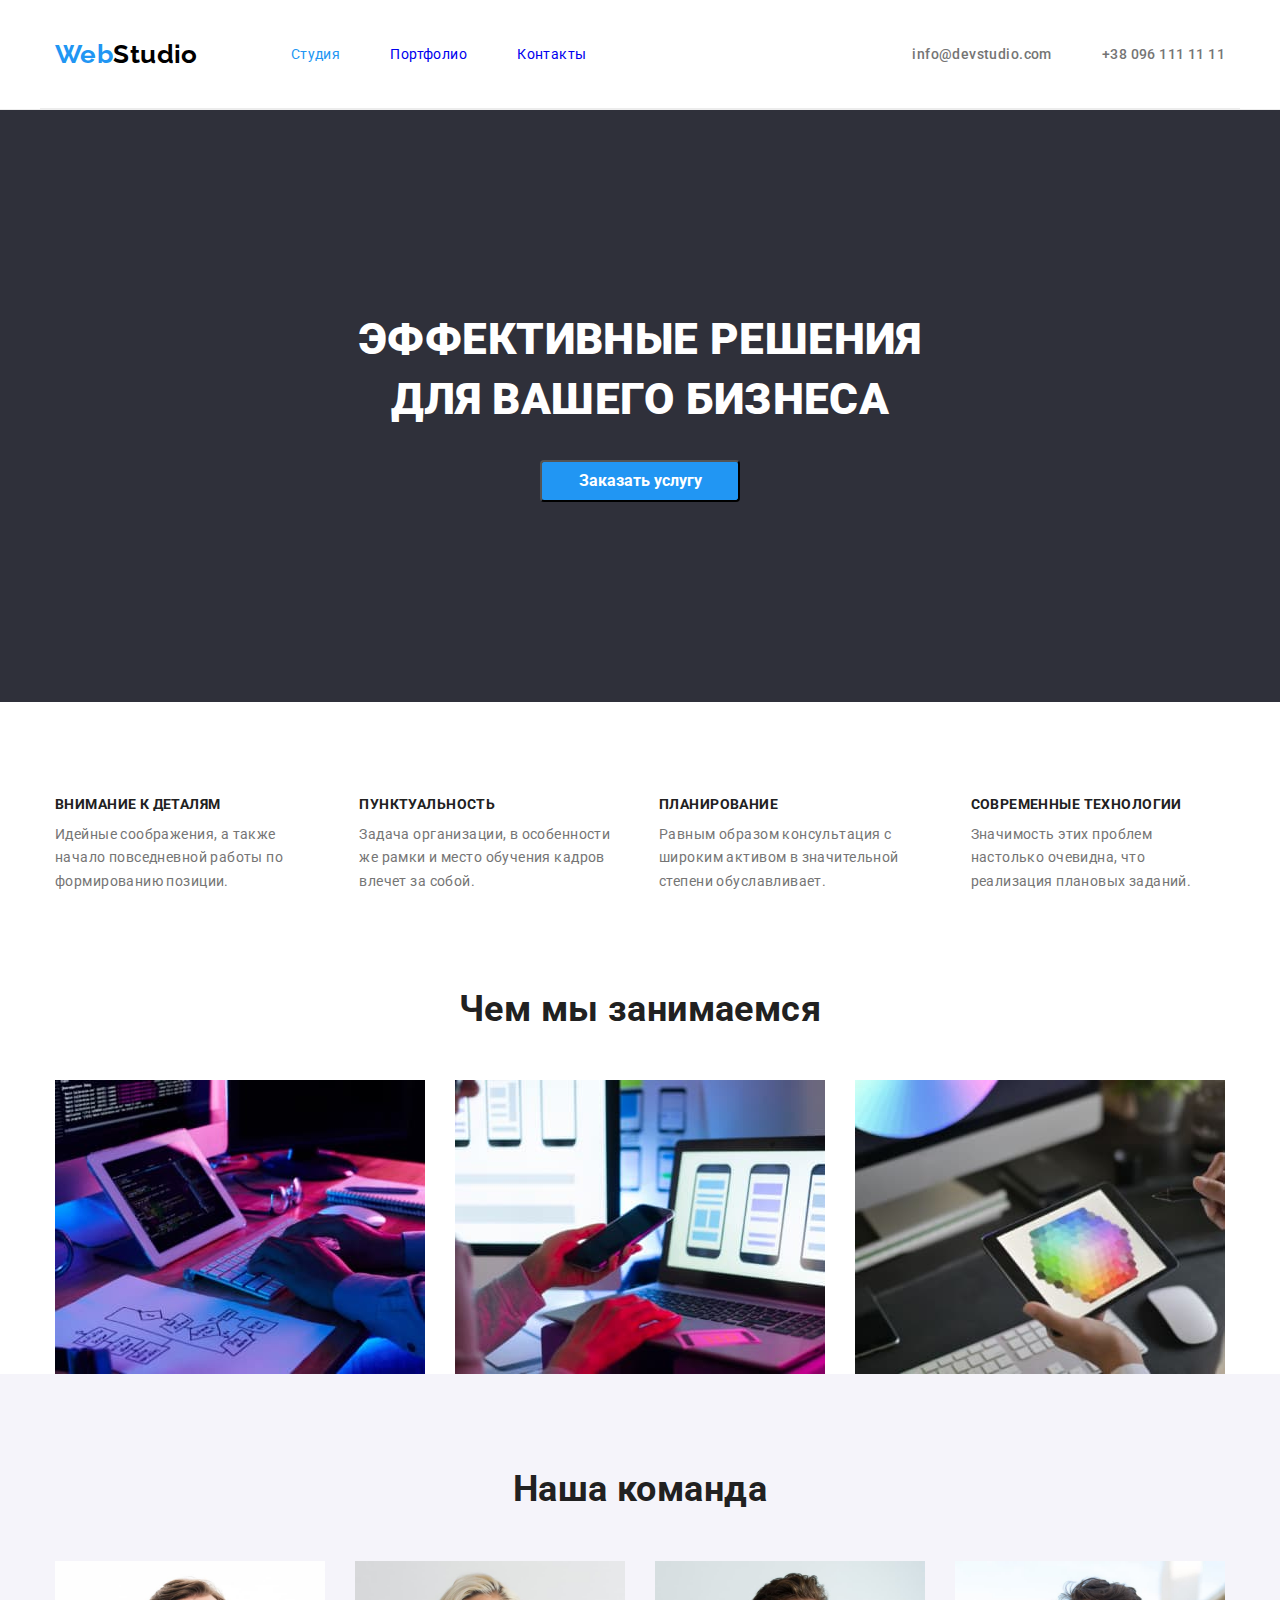
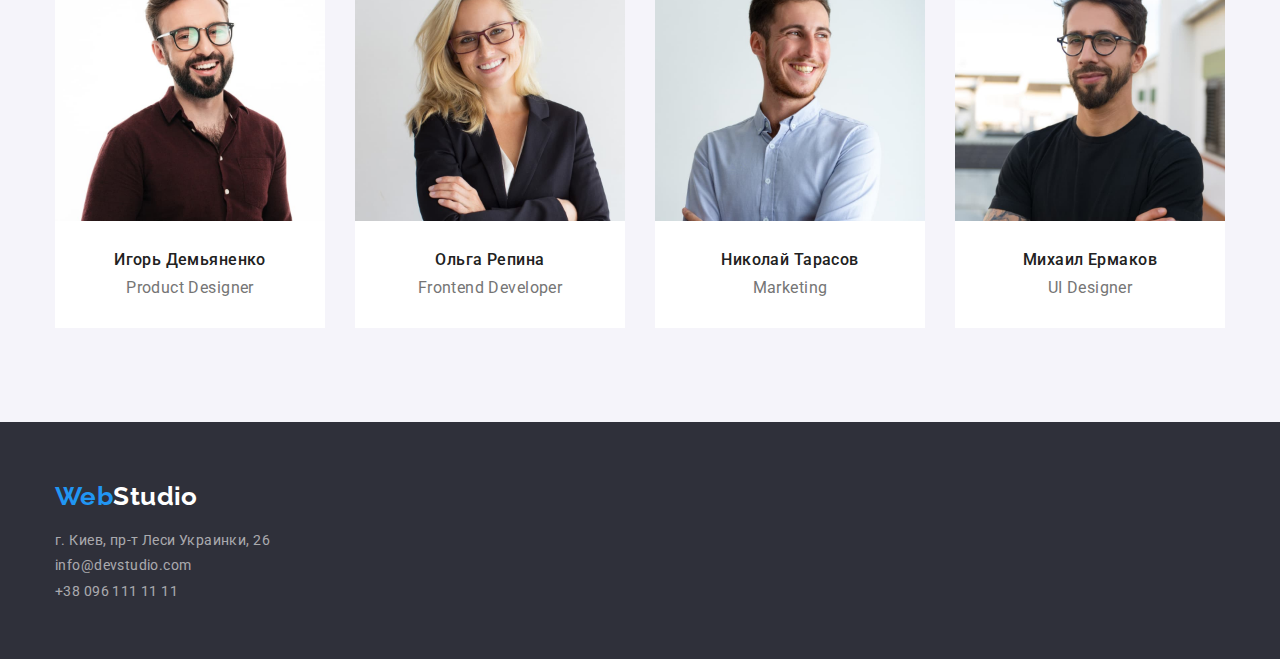
==== commit ca2c34fb: "редактирование div в секциях" ====
--- a/index.html
+++ b/index.html
@@ -17,141 +17,159 @@
 </head>
 
     <body> 
-        <div class="conteiner">
+        
             <header class="header">
-                <nav class="site-nav">
-                    <a href="/" class=logo><span class="logo-color">Web</span>Studio</a>
-                    <ul class="list list-nav">
-                        <li><a href="./index.html" class="link current">Студия</a></li>
-                        <li class="link-header"><a href="./portfolio.html" class="link">Портфолио</a></li>
-                        <li class="link-header"><a href="/" class="link">Контакты</a></li>
+                <div class="conteiner header">
+                    <nav class="site-nav">
+                        <a href="/" class=logo><span class="logo-color">Web</span>Studio</a>
+                        <ul class="list list-nav">
+                            <li><a href="./index.html" class="link current">Студия</a></li>
+                            <li class="link-header"><a href="./portfolio.html" class="link">Портфолио</a></li>
+                            <li class="link-header"><a href="/" class="link">Контакты</a></li>
+                        </ul>
+                    
+                    </nav>
+                    
+                    <ul class="lists">                    
+                            <li> <a href="mailto:info@devstudio.com" class="list user">info@devstudio.com</a></li>
+                            <li class="link-header"><a href="tel:+380961111111" class="list user">+38 096 111 11 11</a></li>                  
+                        
                     </ul>
-            
-                </nav>
-            
-                <ul class="lists">
-                    <li> <a href="mailto:info@devstudio.com" class="list user">info@devstudio.com</a></li>
-                    <li class="link-header"><a href="tel:+380961111111" class="list user">+38 096 111 11 11</a></li>
-                </ul>
+                </div>
+                
             
             </header>
-        </div>            
+                    
         
 
         <main>
             <!--Герой-->
-            <div class="conteiner">
+            
                 <section class="hero">
-
-                    <h1 class="hero-title">Эффективные решения <br> для вашего бизнеса</h1>
-                    <button type="button" class="button"> Заказать услугу</button>               
+                    <div class="conteiner">
+                        <h1 class="hero-title">Эффективные решения <br> для вашего бизнеса</h1>
+                        <button type="button" class="button"> Заказать услугу</button>
+                    </div>                    
                 
                 </section>
-            </div>
+            
             
             <!--Преимущества-->
-            <div class="conteiner">
+            
                 <section class="section">
-                    <ul class="feature-list list">
-                        <li class="item-first">
-                            <h3 class="title">Внимание к деталям</h3>
-                            <p class="text">Идейные соображения, а также начало повседневной работы по формированию позиции.
-                            </p>
-                        </li>
-                        <li class="item">
-                            <h3 class="title">Пунктуальность</h3>
-                            <p class="text">Задача организации, в особенности же рамки и место обучения кадров влечет за
-                                собой.
-                            </p>
-                        </li>
-                        <li class="item">
-                            <h3 class="title">Планирование</h3>
-                            <p class="text">Равным образом консультация с широким активом в значительной степени
-                                обуславливает.
-                            </p>
-                        </li>
-                        <li class="item">
-                            <h3 class="title">Современные технологии</h3>
-                            <p class="text">Значимость этих проблем настолько очевидна, что реализация плановых заданий.</p>
-                        </li>
-                
-                    </ul>
+                    <div class="conteiner">
+                        <ul class="feature-list list">
+                            <li class="item-first">
+                                <h3 class="title">Внимание к деталям</h3>
+                                <p class="text">Идейные соображения, а также начало повседневной работы по формированию позиции.
+                                </p>
+                            </li>
+                            <li class="item">
+                                <h3 class="title">Пунктуальность</h3>
+                                <p class="text">Задача организации, в особенности же рамки и место обучения кадров влечет за
+                                    собой.
+                                </p>
+                            </li>
+                            <li class="item">
+                                <h3 class="title">Планирование</h3>
+                                <p class="text">Равным образом консультация с широким активом в значительной степени
+                                    обуславливает.
+                                </p>
+                            </li>
+                            <li class="item">
+                                <h3 class="title">Современные технологии</h3>
+                                <p class="text">Значимость этих проблем настолько очевидна, что реализация плановых заданий.</p>
+                            </li>
+                        
+                        </ul>
+                    </div>
+                    
                 </section>
-            </div>
+            
             
             <!--Примеры работ-->
-            <div class="conteiner">
+            
                 <section class="section works">
-                    <h2 class="section-title">Чем мы занимаемся</h2>
-                    <ul class="list card-set">
-                        <li class="card"> <a href="">
-                                <img src="./images/box1.jpg" alt="версия для компьютера" width="370">
-                            </a>
-                        </li>
-                        <li class="card"> <a href=""><img src="./images/box2.jpg" alt="версия для телефона" width="370"></a>
-                
-                        </li>
-                        <li class="card"><a href=""><img src="./images/box3.jpg" alt="версия для планшета" width="370"></a>
-                
-                        </li>
-                    </ul>
+                    <div class="conteiner">
+                        <h2 class="section-title">Чем мы занимаемся</h2>
+                        <ul class="list card-set">
+                            <li class="card"> <a href="">
+                                    <img src="./images/box1.jpg" alt="версия для компьютера" width="370">
+                                </a>
+                            </li>
+                            <li class="card"> <a href=""><img src="./images/box2.jpg" alt="версия для телефона" width="370"></a>
+                        
+                            </li>
+                            <li class="card"><a href=""><img src="./images/box3.jpg" alt="версия для планшета" width="370"></a>
+                        
+                            </li>
+                        </ul>
+                    </div>
+                    
                 </section>
-            </div>
+            
             
             <!--Наша команда-->
-            <div class="conteiner">
+            
                 <section class="team">
-                    <h2 class="section-title">Наша команда</h2>
-                    <ul class="list card-names">
-                        <li class="names">
-                            <img src="./images/img1.jpg" alt="фото Игоря Демьяненко" width="270">
-                            <div class="card-contant">
-                                <h3 class="name">Игорь Демьяненко</h3>
-                                <p class="post">Product Designer</p>
-                            </div>
-                
-                        </li>
-                        <li class="names">
-                            <img src="./images/img2.jpg" alt="фото Ольги Репиной" width="270">
-                            <div class="card-contant">
-                                <h3 class="name">Ольга Репина</h3>
-                                <p class="post">Frontend Developer</p>
-                            </div>
-                
-                        </li>
-                        <li class="names">
-                            <img src="./images/img3.jpg" alt="фото Николая Тарасова" width="270">
-                            <div class="card-contant">
-                                <h3 class="name">Николай Тарасов</h3>
-                                <p class="post">Marketing</p>
-                            </div>
-                
-                        </li>
-                        <li class="names">
-                            <img src="./images/img4.jpg" alt="фото Михаила Ермакова" width="270">
-                            <div class="card-contant">
-                                <h3 class="name">Михаил Ермаков</h3>
-                                <p class="post">UI Designer</p>
-                            </div>
-                
-                        </li>
-                    </ul>
+                    <div class="conteiner">
+                        <h2 class="section-title">Наша команда</h2>
+                        <ul class="list card-names">
+                            <li class="names">
+                                <img src="./images/img1.jpg" alt="фото Игоря Демьяненко" width="270">
+                                <div class="card-contant">
+                                    <h3 class="name">Игорь Демьяненко</h3>
+                                    <p class="post">Product Designer</p>
+                                </div>
+                        
+                            </li>
+                            <li class="names">
+                                <img src="./images/img2.jpg" alt="фото Ольги Репиной" width="270">
+                                <div class="card-contant">
+                                    <h3 class="name">Ольга Репина</h3>
+                                    <p class="post">Frontend Developer</p>
+                                </div>
+                                    
+                        
+                        
+                            </li>
+                            <li class="names">
+                                <img src="./images/img3.jpg" alt="фото Николая Тарасова" width="270">
+                                <div class="card-contant">
+                                    <h3 class="name">Николай Тарасов</h3>
+                                    <p class="post">Marketing</p>
+                                </div>
+                        
+                            </li>
+                            <li class="names">
+                                <img src="./images/img4.jpg" alt="фото Михаила Ермакова" width="270">
+                                <div class="card-contant">
+                                    <h3 class="name">Михаил Ермаков</h3>
+                                    <p class="post">UI Designer</p>
+                                </div>
+                        
+                            </li>
+                        </ul>
+                    </div>
+                    
                 </section>
-            </div>
+            
             
         </main>
         <!--Футер-->
-        <div class="conteiner">
+        
             <footer class="footer">
-                <a href="/" class="footer-logo"><span class="logo-color">Web</span>Studio</a>
-                <address class="address">
-                    <div class="footer-link size">г. Киев, пр-т Леси Украинки, 26</div>
-                    <div><a href="mailto:info@devstudio.com" class="footer-link size">info@devstudio.com</a></div>
-                    <div><a href="tel:+380961111111" class="footer-link">+38 096 111 11 11</a></div>
-                </address>
+                <div class="conteiner">
+                    <a href="/" class="footer-logo"><span class="logo-color">Web</span>Studio</a>
+                    <address class="address">
+                        <div class="footer-link size">г. Киев, пр-т Леси Украинки, 26</div>
+                        <div><a href="mailto:info@devstudio.com" class="footer-link size">info@devstudio.com</a></div>
+                        <div><a href="tel:+380961111111" class="footer-link">+38 096 111 11 11</a></div>
+                    </address>
+                </div>               
             
             </footer>
-        </div>
+        
         
 
     </body>
--- a/css/style.css
+++ b/css/style.css
@@ -40,8 +40,8 @@
 
 /* хедер */
 .header {
+  display: flex;
   border-bottom: 1px solid #ececec;
-  display: flex;
 }
 
 .logo {
@@ -60,18 +60,19 @@
 }
 
 .lists {
+  display: flex;
+  align-items: center;
   padding-left: 0px;
-  display: flex;
-  align-items: center;
-  margin: 0;
   list-style: none;
+  margin: 0 0 0 auto;
 }
 
 .user {
+  display: flex;
+  align-items: center;
   color: var(--primary-text-color);
   font-weight: 500;
   font-size: 14px;
-  display: flex;
   padding-top: 32px;
   padding-bottom: 32px;
   text-decoration: none;
@@ -82,7 +83,6 @@
 }
 .link-header {
   margin-left: 50px;
-  align-items: center;
 }
 
 /* Навигация */
@@ -93,10 +93,9 @@
   padding-left: 0px;
   display: flex;
   align-items: center;
-  margin: 0 331px 0 0;
-}
-
-.site-nav .link {
+}
+
+.site-nav > .link {
   color: var(--title-text-color);
   font-weight: 500;
   font-size: 14px;
@@ -108,7 +107,7 @@
 }
 
 .link {
-  display: block;
+  display: flex;
   align-items: center;
   text-decoration: none;
   padding-top: 32px;
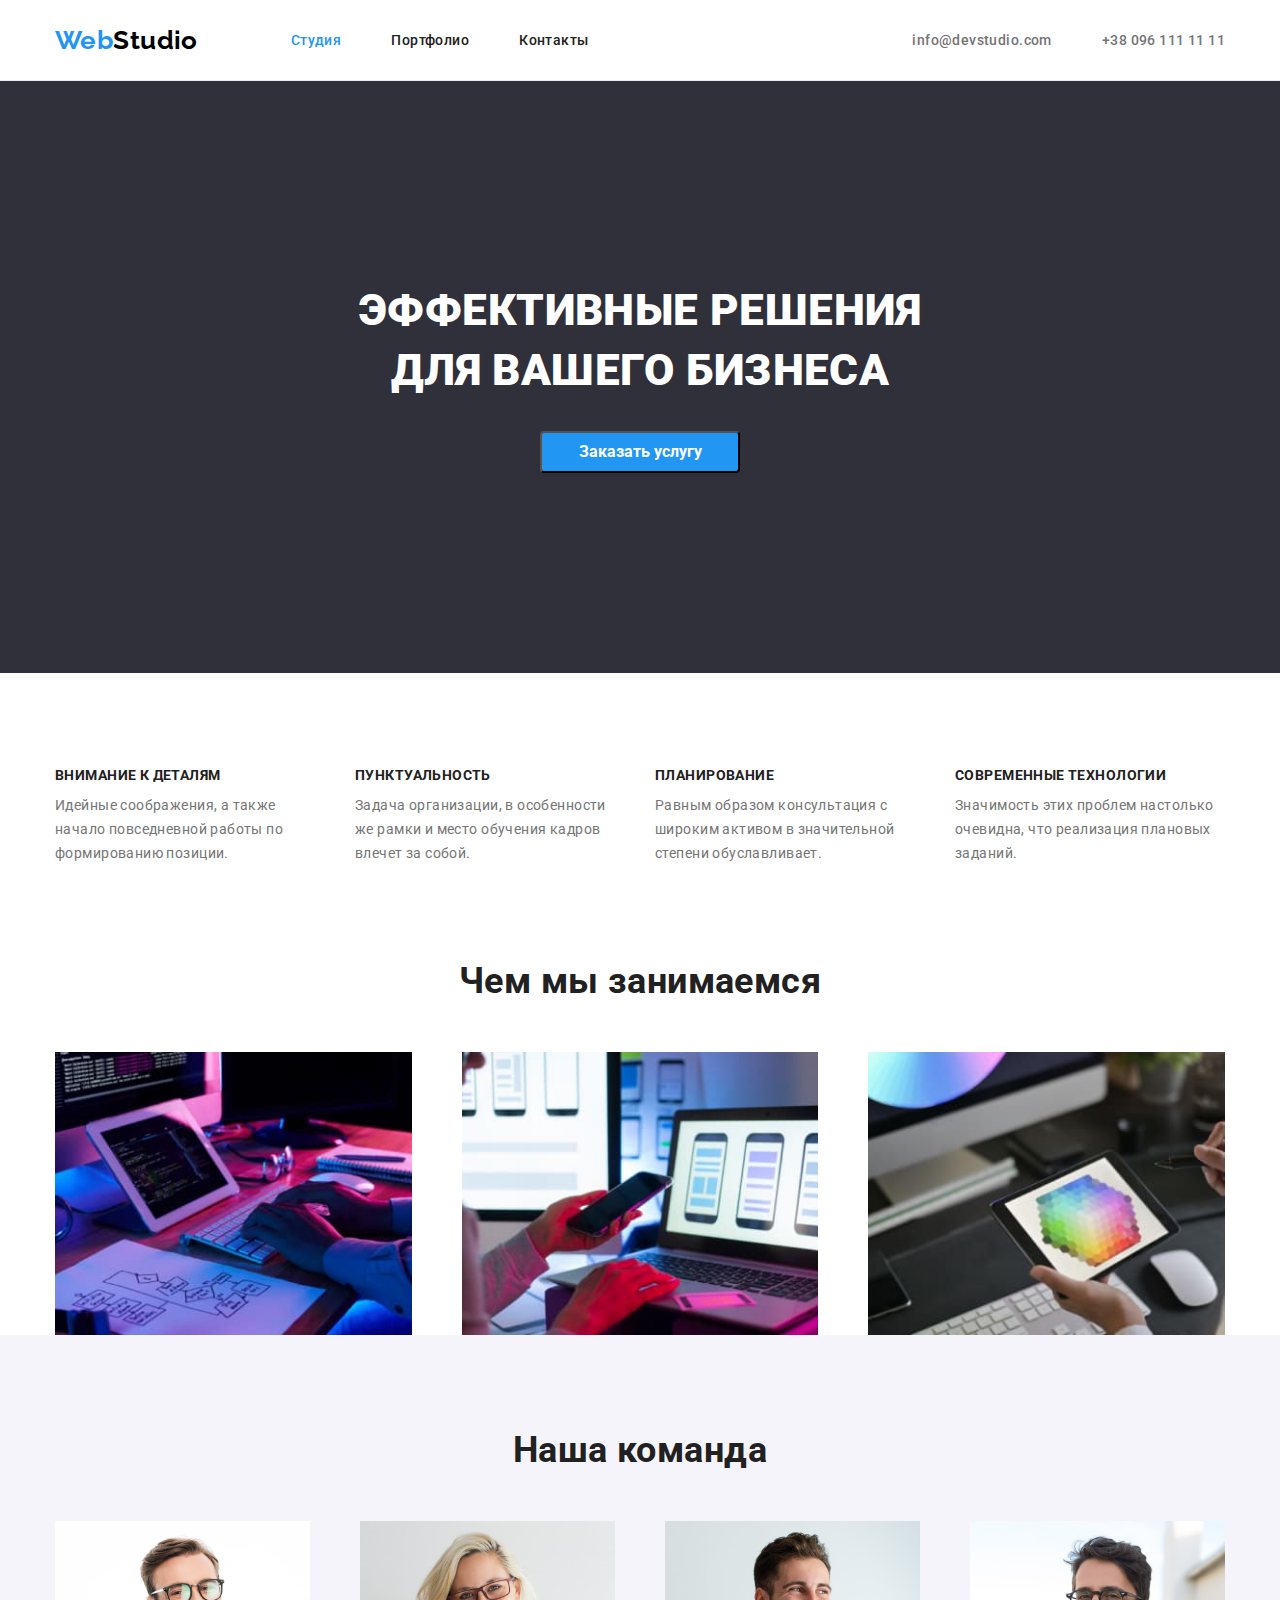
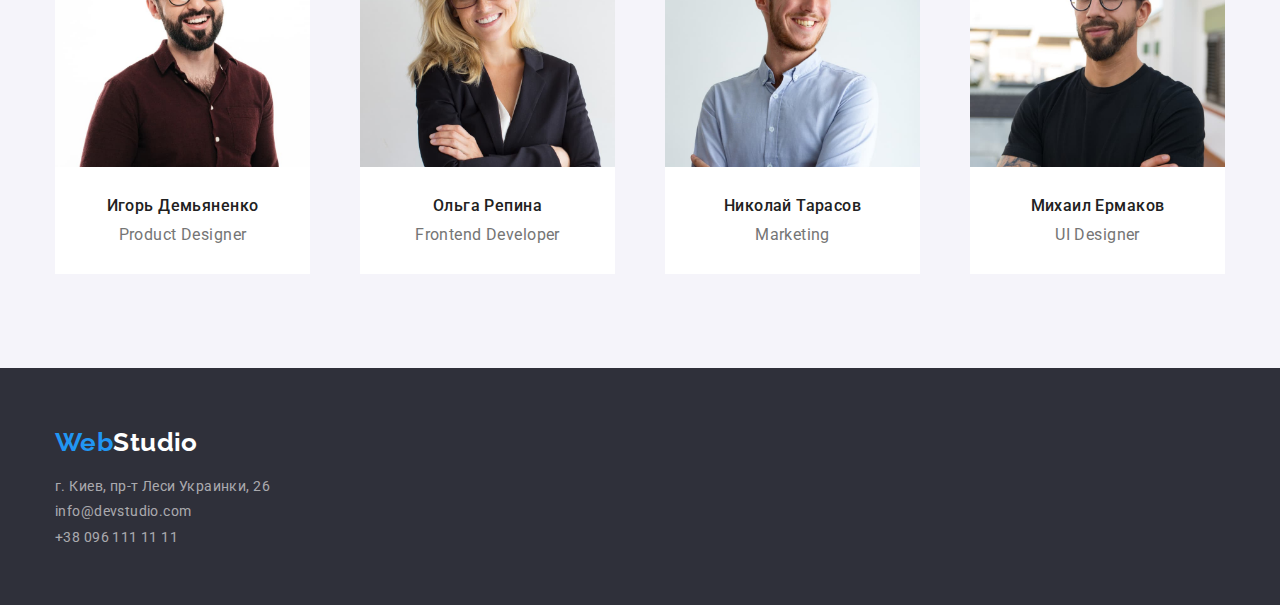
==== commit 4f67b0e8: "добавление псевдоклассов" ====
--- a/index.html
+++ b/index.html
@@ -19,11 +19,11 @@
     <body> 
         
             <header class="header">
-                <div class="conteiner header">
+                <div class="conteiner header-second">
                     <nav class="site-nav">
                         <a href="/" class=logo><span class="logo-color">Web</span>Studio</a>
                         <ul class="list list-nav">
-                            <li><a href="./index.html" class="link current">Студия</a></li>
+                            <li class="link-header"><a href="./index.html" class="link current">Студия</a></li>
                             <li class="link-header"><a href="./portfolio.html" class="link">Портфолио</a></li>
                             <li class="link-header"><a href="/" class="link">Контакты</a></li>
                         </ul>
@@ -31,7 +31,7 @@
                     </nav>
                     
                     <ul class="lists">                    
-                            <li> <a href="mailto:info@devstudio.com" class="list user">info@devstudio.com</a></li>
+                            <li class="link-header"> <a href="mailto:info@devstudio.com" class="list user">info@devstudio.com</a></li>
                             <li class="link-header"><a href="tel:+380961111111" class="list user">+38 096 111 11 11</a></li>                  
                         
                     </ul>
@@ -56,10 +56,10 @@
             
             <!--Преимущества-->
             
-                <section class="section">
+                <section class="section feature-section">
                     <div class="conteiner">
                         <ul class="feature-list list">
-                            <li class="item-first">
+                            <li class="item">
                                 <h3 class="title">Внимание к деталям</h3>
                                 <p class="text">Идейные соображения, а также начало повседневной работы по формированию позиции.
                                 </p>
@@ -93,10 +93,9 @@
                     <div class="conteiner">
                         <h2 class="section-title">Чем мы занимаемся</h2>
                         <ul class="list card-set">
-                            <li class="card"> <a href="">
-                                    <img src="./images/box1.jpg" alt="версия для компьютера" width="370">
-                                </a>
+                            <li class="card"><img src="./images/box1.jpg" alt="версия для компьютера" width="370">
                             </li>
+                                
                             <li class="card"> <a href=""><img src="./images/box2.jpg" alt="версия для телефона" width="370"></a>
                         
                             </li>
@@ -162,9 +161,9 @@
                 <div class="conteiner">
                     <a href="/" class="footer-logo"><span class="logo-color">Web</span>Studio</a>
                     <address class="address">
-                        <div class="footer-link size">г. Киев, пр-т Леси Украинки, 26</div>
-                        <div><a href="mailto:info@devstudio.com" class="footer-link size">info@devstudio.com</a></div>
-                        <div><a href="tel:+380961111111" class="footer-link">+38 096 111 11 11</a></div>
+                        <span class="footer-link">г. Киев, пр-т Леси Украинки, 26</span> 
+                        <a href="mailto:info@devstudio.com" class="footer-link">info@devstudio.com</a>
+                        <a href="tel:+380961111111" class="footer-link">+38 096 111 11 11</a>
                     </address>
                 </div>               
             
--- a/css/style.css
+++ b/css/style.css
@@ -40,8 +40,10 @@
 
 /* хедер */
 .header {
-  display: flex;
   border-bottom: 1px solid #ececec;
+}
+.header-second {
+  display: flex;
 }
 
 .logo {
@@ -82,7 +84,10 @@
   color: var(--accent);
 }
 .link-header {
-  margin-left: 50px;
+  margin: 0 0 0 50px;
+}
+.link-header:first-child {
+  margin-left: 0;
 }
 
 /* Навигация */
@@ -93,14 +98,10 @@
   padding-left: 0px;
   display: flex;
   align-items: center;
-}
-
-.site-nav > .link {
-  color: var(--title-text-color);
-  font-weight: 500;
-  font-size: 14px;
-  line-height: 1.17;
-}
+  color: var(--title-text-color);
+  margin: 0;
+}
+
 .site-nav .link:hover,
 .site-nav .link.current {
   color: var(--accent);
@@ -109,18 +110,22 @@
 .link {
   display: flex;
   align-items: center;
+  color: var(--title-text-color);
+  font-weight: 500;
+  font-size: 14px;
+  line-height: 1.17;
   text-decoration: none;
   padding-top: 32px;
   padding-bottom: 32px;
 }
 
 /* Герой */
+
 .hero {
   background-color: var(--secondary-bg-color);
   padding-top: 200px;
   padding-bottom: 200px;
   text-align: center;
-  margin-bottom: 94px;
 }
 
 .hero-title {
@@ -149,6 +154,22 @@
 }
 
 /* Секция */
+
+.section {
+  display: block;
+}
+.section-title {
+  color: var(--title-text-color);
+  font-weight: 700;
+  font-size: 36px;
+  line-height: 1.17;
+  text-align: center;
+  margin-top: 0;
+  margin-bottom: 50px;
+}
+
+/* Преимущества */
+
 .visually-hidden {
   position: absolute;
   clip: rect(0 0 0 0);
@@ -156,44 +177,35 @@
   height: 1px;
   margin: -1px;
 }
-.section {
-  display: block;
-}
-.section-title {
-  color: var(--title-text-color);
-  font-weight: 700;
-  font-size: 36px;
-  line-height: 1.17;
-  text-align: center;
-  margin-top: 0;
-  margin-bottom: 50px;
-}
+.feature-section {
+  padding-top: 94px;
+}
+
 .feature-list {
   display: flex;
-  justify-content: space-between;
   padding-left: 0px;
   margin-top: 0;
   margin-bottom: 0;
 }
 .feature-list > .item {
-  flex-basis: calc(100% / 4-30px);
-}
+  width: 270px;
+  margin-left: 30px;
+}
+.feature-list > .item:first-child {
+  margin-left: 0;
+}
+
 .feature-list .title {
+  color: var(--title-text-color);
+  font-weight: 700;
+  font-size: 14px;
+  line-height: 1.17;
+  text-transform: uppercase;
   margin-top: 0;
   margin-bottom: 0;
   padding: 0;
   margin-bottom: 10px;
 }
-
-/* Преимущества */
-
-.feature-list .title {
-  color: var(--title-text-color);
-  font-weight: 700;
-  font-size: 14px;
-  line-height: 1.17;
-  text-transform: uppercase;
-}
 .feature-list .text {
   color: var(--primary-text-color);
   font-weight: 400;
@@ -202,9 +214,6 @@
   margin-top: 0;
   margin-bottom: 0;
   padding: 0;
-}
-.item {
-  margin-left: 30px;
 }
 
 /* Примеры работ */
@@ -214,36 +223,42 @@
 
 .card-set {
   display: flex;
-  justify-content: space-between;
   padding: 0;
   margin: 0;
 }
 .card-set > .card {
-  flex-basis: calc(100% / 3-30px);
+  margin-left: 50px;
+}
+.card-set > .card:first-child {
+  margin-left: 0;
 }
 
 /* Наша команда */
+
+.team {
+  background-color: #f5f4fa;
+  display: flex;
+  padding-top: 94px;
+  padding-bottom: 94px;
+}
 .card-contant {
   padding-top: 30px;
   padding-bottom: 30px;
   text-align: center;
   background: #ffffff;
 }
-.team {
-  background-color: #f5f4fa;
-  display: block;
-  padding-top: 94px;
-  padding-bottom: 94px;
-}
 .card-names {
   display: flex;
-  justify-content: space-between;
+
   padding: 0;
   margin: 0;
   border: #f5f4fa;
 }
 .card-names > .names {
-  flex-basis: calc(100% / 4-30px);
+  margin-left: 50px;
+}
+.card-names > .names:first-child {
+  margin-left: 0;
 }
 
 .name {
@@ -264,7 +279,6 @@
 /* футер */
 .footer {
   background-color: #2f303a;
-  display: block;
   padding-top: 60px;
   padding-bottom: 60px;
 }
@@ -293,78 +307,85 @@
   line-height: 1.17;
   text-decoration: none;
   display: block;
-}
-.size {
   margin-bottom: 9px;
 }
-
+.footer-link:last-child {
+  margin-bottom: 0;
+}
 /* Портфолио */
 .portfolio {
   background-color: #ffffff;
+  padding-top: 94px;
   padding-bottom: 94px;
-  padding-top: 94px;
+}
+.portfolio-item {
+  display: flex;
+  justify-content: center;
+  margin: 0;
 }
 
 .filtr {
-  color: var(--title-text-color);
   background-color: #f5f4fa;
-  font-weight: 500;
-  font-size: 16px;
-  line-height: 1.62;
   padding: 6px 22px;
+  border-radius: 0;
+}
+.portfolio-button {
   margin-left: 8px;
 }
+.portfolio-button:first-child {
+  margin-left: 0;
+}
+
 .filtr:hover,
 .filtr:focus {
   background-color: var(--accent);
   color: #ffffff;
 }
-.lists .title {
-  color: var(--title-text-color);
-  font-weight: 700;
+.card-cont > .title {
+  color: var(--title-text-color);
   font-size: 18px;
+  font-weight: 700;
   line-height: 2;
-}
-
-.link .description {
+  margin: 0;
+  padding: 0;
+}
+.description {
   color: var(--primary-text-color);
   font-weight: 400;
   font-size: 16px;
-  line-height: 1.87;
-}
+  line-height: 1.88;
+  margin: 0;
+  padding: 0;
+}
+
 .currents {
   color: var(--primary-bg-color);
   background-color: var(--accent);
 }
-.portfolio-item {
-  display: flex;
-  flex-wrap: nowrap;
-  justify-content: center;
-  padding: 0;
-  margin: 0;
-}
-.portfolio-item > .portfolio-button {
-  flex-basis: calc(100% / 5-8px);
-  margin-bottom: 50px;
-}
+
 .second {
+  list-style: none;
   display: flex;
   flex-wrap: wrap;
+  padding-top: 34px;
+  margin-left: -30px;
   margin-top: -30px;
-  margin-left: -30px;
 }
 .second > .filtrs {
-  flex-basis: calc (100% / 9-30px);
+  flex-basis: calc(100% / 3-30px);
   margin-left: 30px;
   margin-top: 30px;
 }
 .card-cont {
   padding: 20px 24px;
-  margin: 0;
 }
 .card-cont > .title {
-  margin: 0;
+  margin: 0 0 4px 0;
+  padding: 0;
 }
 .card-cont > .description {
   margin: 0;
 }
+.links {
+  text-decoration: none;
+}
